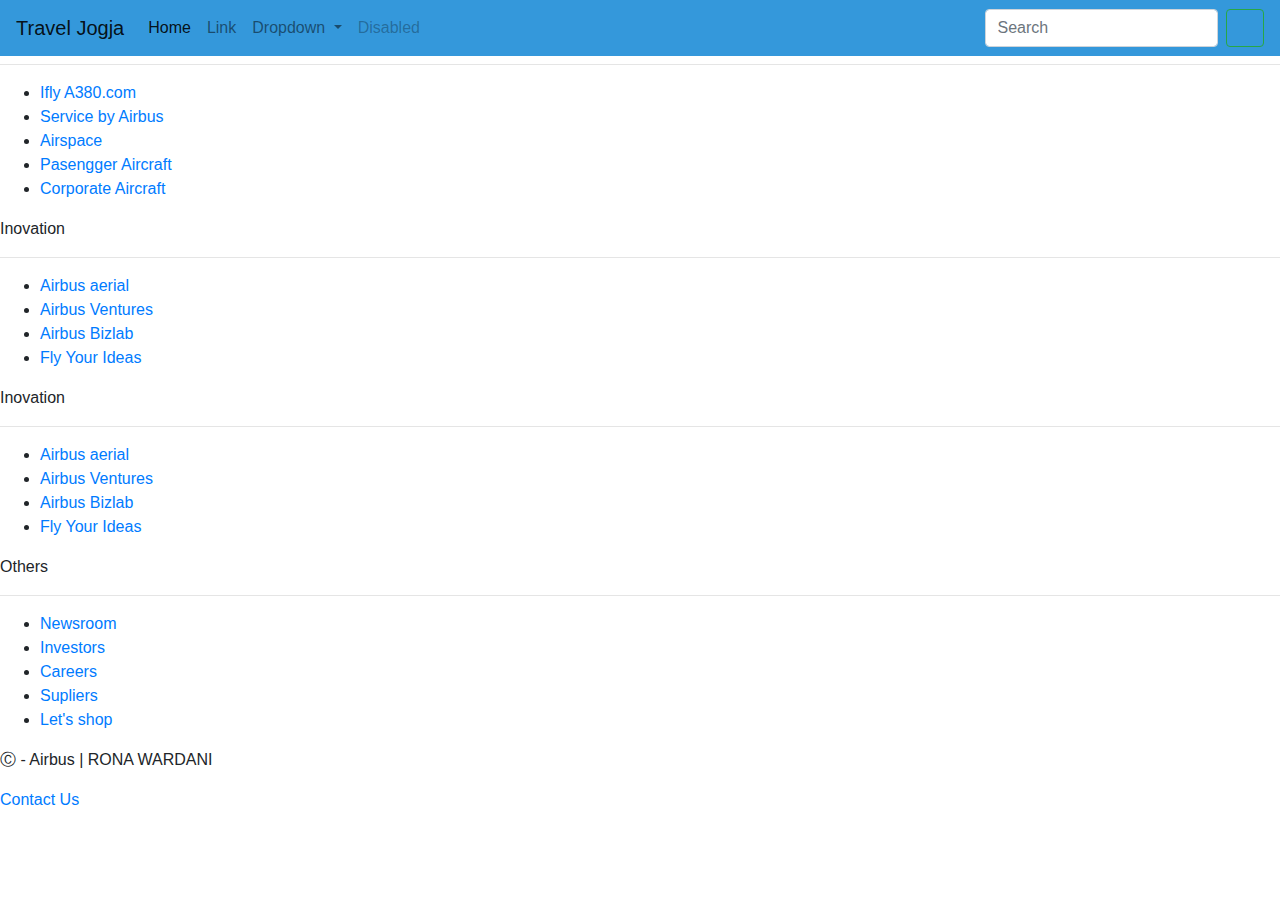
==== index.html @ ee7e0ff0 "Update index.html" ====
<!doctype html>
<html lang="en">
  <head>
    <!-- Required meta tags -->
    <meta charset="utf-8">
    <meta name="viewport" content="width=device-width, initial-scale=1, shrink-to-fit=no">
    <!--js-->
    <script src="js/jquery-3.4.1.js" type="text/javascript"></script>
    <script src="js/popper.js" integrity="sha384-UO2eT0CpHqdSJQ6hJty5KVphtPhzWj9WO1clHTMGa3JDZwrnQq4sF86dIHNDz0W1" crossorigin="anonymous"></script>
    <script src="js/bootstrap.min.js" type="text/javascript"></script>
    <!-- Bootstrap CSS -->
    <link rel="stylesheet" href="./css/bootstrap.min.css">
    <link rel="stylesheet" href="fontawesome-free-5.9.0-web/css/all.css">
    <link rel="stylesheet" href="css/style.css">

    <title>KUY Travel</title>
  </head>
  <body>
      <!--Navbar-->
    <nav class="kepala navbar navbar-expand-lg navbar-light fixed-top">

            <a class="navbar-brand" href="#">Travel Jogja</a>
            <button class="navbar-toggler" type="button" data-toggle="collapse" data-target="#navbarSupportedContent" aria-controls="navbarSupportedContent" aria-expanded="false" aria-label="Toggle navigation">
              <span class="navbar-toggler-icon"></span>
            </button>
          
            <div class="collapse navbar-collapse" id="navbarSupportedContent">
              <ul class="navbar-nav mr-auto">
                <li class="nav-item active">
                  <a class="nav-link" href="#">Home <span class="sr-only">(current)</span></a>
                </li>
                <li class="nav-item">
                  <a class="nav-link" href="#">Link</a>
                </li>
                <li class="nav-item dropdown">
                  <a class="nav-link dropdown-toggle" href="#" id="navbarDropdown" role="button" data-toggle="dropdown" aria-haspopup="true" aria-expanded="false">
                    Dropdown
                  </a>
                  <div class="dropdown-menu" aria-labelledby="navbarDropdown">
                    <a class="dropdown-item" href="#">Action</a>
                    <a class="dropdown-item" href="#">Another action</a>
                    <div class="dropdown-divider"></div>
                    <a class="dropdown-item" href="#">Something else here</a>
                  </div>
                </li>
                <li class="nav-item">
                  <a class="nav-link disabled" href="#" tabindex="-1" aria-disabled="true">Disabled</a>
                </li>
              </ul>
              <form class="form-inline my-2 my-lg-0">
                <input class="form-control mr-sm-2" type="search" placeholder="Search" aria-label="Search">
                <button class="btn btn-outline-success my-2 my-sm-0" type="submit"><i class="fas fa-search"></i></button>
              </form>
            </div>
          </nav>

          <!--Slider-->

          <div class="bd-example">
                <div id="carouselExampleCaptions" class="carousel slide" data-ride="carousel">
                  <ol class="carousel-indicators">
                    <li data-target="#carouselExampleCaptions" data-slide-to="0" class="active"></li>
                    <li data-target="#carouselExampleCaptions" data-slide-to="1"></li>
                    <li data-target="#carouselExampleCaptions" data-slide-to="2"></li>
                  </ol>
                  <div class="carousel-inner">
                    <div class="carousel-item active">
                      <img src="image/walp.jpg" class="d-block w-100" alt="...">
                      <div class="carousel-caption d-none d-md-block">
                        <h5>First slide label</h5>
                        <p>Nulla vitae elit libero, a pharetra augue mollis interdum.</p>
                      </div>
                    </div>
                    <div class="carousel-item">
                      <img src="image/wapl2.jpg" class="d-block w-100" alt="...">
                      <div class="carousel-caption d-none d-md-block">
                        <h5>Second slide label</h5>
                        <p>Lorem ipsum dolor sit amet, consectetur adipiscing elit.</p>
                      </div>
                    </div>
                    <div class="carousel-item">
                      <img src="image/wapl2.jpg" class="d-block w-100" alt="...">
                      <div class="carousel-caption d-none d-md-block">
                        <h5>Third slide label</h5>
                        <p>Praesent commodo cursus magna, vel scelerisque nisl consectetur.</p>
                      </div>
                    </div>
                  </div>
                  <a class="carousel-control-prev" href="#carouselExampleCaptions" role="button" data-slide="prev">
                    <span class="carousel-control-prev-icon" aria-hidden="true"></span>
                    <span class="sr-only">Previous</span>
                  </a>
                  <a class="carousel-control-next" href="#carouselExampleCaptions" role="button" data-slide="next">
                    <span class="carousel-control-next-icon" aria-hidden="true"></span>
                    <span class="sr-only">Next</span>
                  </a>
                </div>
              </div>
              <!--footer-->
              <div class="menufooter">
                <div class="listfooter">
                  <div class="listfooter1">
                    <p>Commercial Aircraft</p>
                    <hr>
                    <div class="listservis">
                      <ul>
                        <li><a href="#">Ifly A380.com</a></li>
                        <li><a href="#">Service by Airbus</a></li>
                        <li><a href="#">Airspace</a></li>
                        <li><a href="#">Pasengger Aircraft</a></li>
                        <li><a href="#">Corporate Aircraft</a></li>
                      </ul>
                    </div>
                  </div>
                  <div class="listfooter1">
                      <p>Inovation</p>
                      <hr>
                      <div class="listservis">
                        <ul>
                          <li><a href="#">Airbus aerial</a></li>
                          <li><a href="#">Airbus Ventures</a></li>
                          <li><a href="#">Airbus Bizlab</a></li>
                          <li><a href="#">Fly Your Ideas</a></li>
                        </ul>
                      </div>
                        </div>
                        <div class="listfooter1">
                      <p>Inovation</p>
                      <hr>
                      <div class="listservis">
                        <ul>
                          <li><a href="#">Airbus aerial</a></li>
                          <li><a href="#">Airbus Ventures</a></li>
                          <li><a href="#">Airbus Bizlab</a></li>
                          <li><a href="#">Fly Your Ideas</a></li>
                        </ul>
                      </div>
                  </div>
                  <div class="listfooter1">
                      <p>Others</p>
                      <hr>
                      <div class="listservis">
                        <ul>
                          <li><a href="#">Newsroom</a></li>
                          <li><a href="#">Investors</a></li>
                          <li><a href="#">Careers</a></li>
                          <li><a href="#">Supliers</a></li>
                          <li><a href="#">Let's shop</a></li>
                        </ul>
                      </div>
                  </div>
                  
                </div>
              <div class="footer">
                <div class="copy">
                  <div class="cr">
                    <p>Ⓒ - Airbus | RONA WARDANI</p>
                  </div>
                  <div class="cr">
                    <a href="#"><p>Contact Us</p></a>
                  </div>
            
                  
                </div>
                </div>
          </div>  
  </body>
</html>
---- css/style.css ----
/*Navbar*/

.kepala{
  background-color: #3498db;
}




/* Footer */
@import url('https://maxcdn.bootstrapcdn.com/font-awesome/4.7.0/css/font-awesome.min.css');
section {
    padding: 20px 0;
}

section .section-title {
    text-align: center;
    color: #3498db;
    margin-bottom: 10px;
    text-transform: uppercase;

}
#footer {
    background: #3498db!important;
    background-color: rgba(0, 32, 91, 0.8);
}
#footer h5{
	padding-left: 10px;
    border-left: 3px solid #eeeeee;
    padding-bottom: 6px;
    margin-bottom: 20px;
    color:#ffffff;
}
#footer a {
    color: #ffffff;
    text-decoration: none !important;
    background-color: transparent;
    -webkit-text-decoration-skip: objects;
}
#footer ul.social li{
	padding: 3px 0;
}
#footer ul.social li a i {
    margin-right: 5px;
	font-size:25px;
	-webkit-transition: .5s all ease;
	-moz-transition: .5s all ease;
	transition: .5s all ease;
}
#footer ul.social li:hover a i {
	font-size:30px;
	margin-top:-10px;
}
#footer ul.social li a,
#footer ul.quick-links li a{
	color:#ffffff;
}
#footer ul.social li a:hover{
	color:#eeeeee;
}
#footer ul.quick-links li{
	padding: 3px 0;
	-webkit-transition: .5s all ease;
	-moz-transition: .5s all ease;
	transition: .5s all ease;
}
#footer ul.quick-links li:hover{
	padding: 3px 0;
	margin-left:5px;
	font-weight:700;
}
#footer ul.quick-links li a i{
	margin-right: 5px;
}
#footer ul.quick-links li:hover a i {
    font-weight: 700;
}

@media (max-width:767px){
	#footer h5 {
    padding-left: 0;
    border-left: transparent;
    padding-bottom: 0px;
    margin-bottom: 10px;
}
}

/*destinasi*/


/*Related post at: https://superdevresources.com/zoom-effect-image-css/ */

@media (max-width: 767px){
    .home h2 {
        font-size: 20px;
    }
}

.home h2{
    font-size: 30px;
    color: #009ada;
    line-height: normal;
    text-align: center;
    margin-top: 10px;
    margin-bottom: 0;
    font-family: inherit;
}

.home div{
    width: 100px;
    height: 3px;
    background-color: #0098d8;
    margin: auto;
    margin-bottom: 5px;
    margin-top: 10px;
}
.container-fluid{
    padding: 10px 100px 5px 100px;
}

.destinasi {
    padding: 5px;
}

.produk1 img
{
  width: 100%;
  height: auto;
}

.row.text-center{
    margin: 0 auto;
    padding-top: 10px;
}

/*zoom efect*/

.produk1 {
    width: 100%;
    margin: 0 auto;
  }
  
  .zoom-effect {
    position: relative;
    width: 100%;
    height: 360px;
    margin: 0 auto;
    overflow: hidden;
  }
  
  .kotak {
    position: absolute;
    top: 0;
    left: 0;
  }
  
  .kotak img {
    -webkit-transition: 0.4s ease;
    transition: 0.4s ease;
    width: 700px;
  }
  
  .zoom-effect:hover .kotak img {
    -webkit-transform: scale(1.08);
    transform: scale(1.08);
  }


  /*listdestinasi*/

  .listdestinasi ul li
  {
      list-style: none;
  }

  .listdestinasi ul a{
      text-decoration: none;
      border-bottom: 0;
      color: #000000;
  }
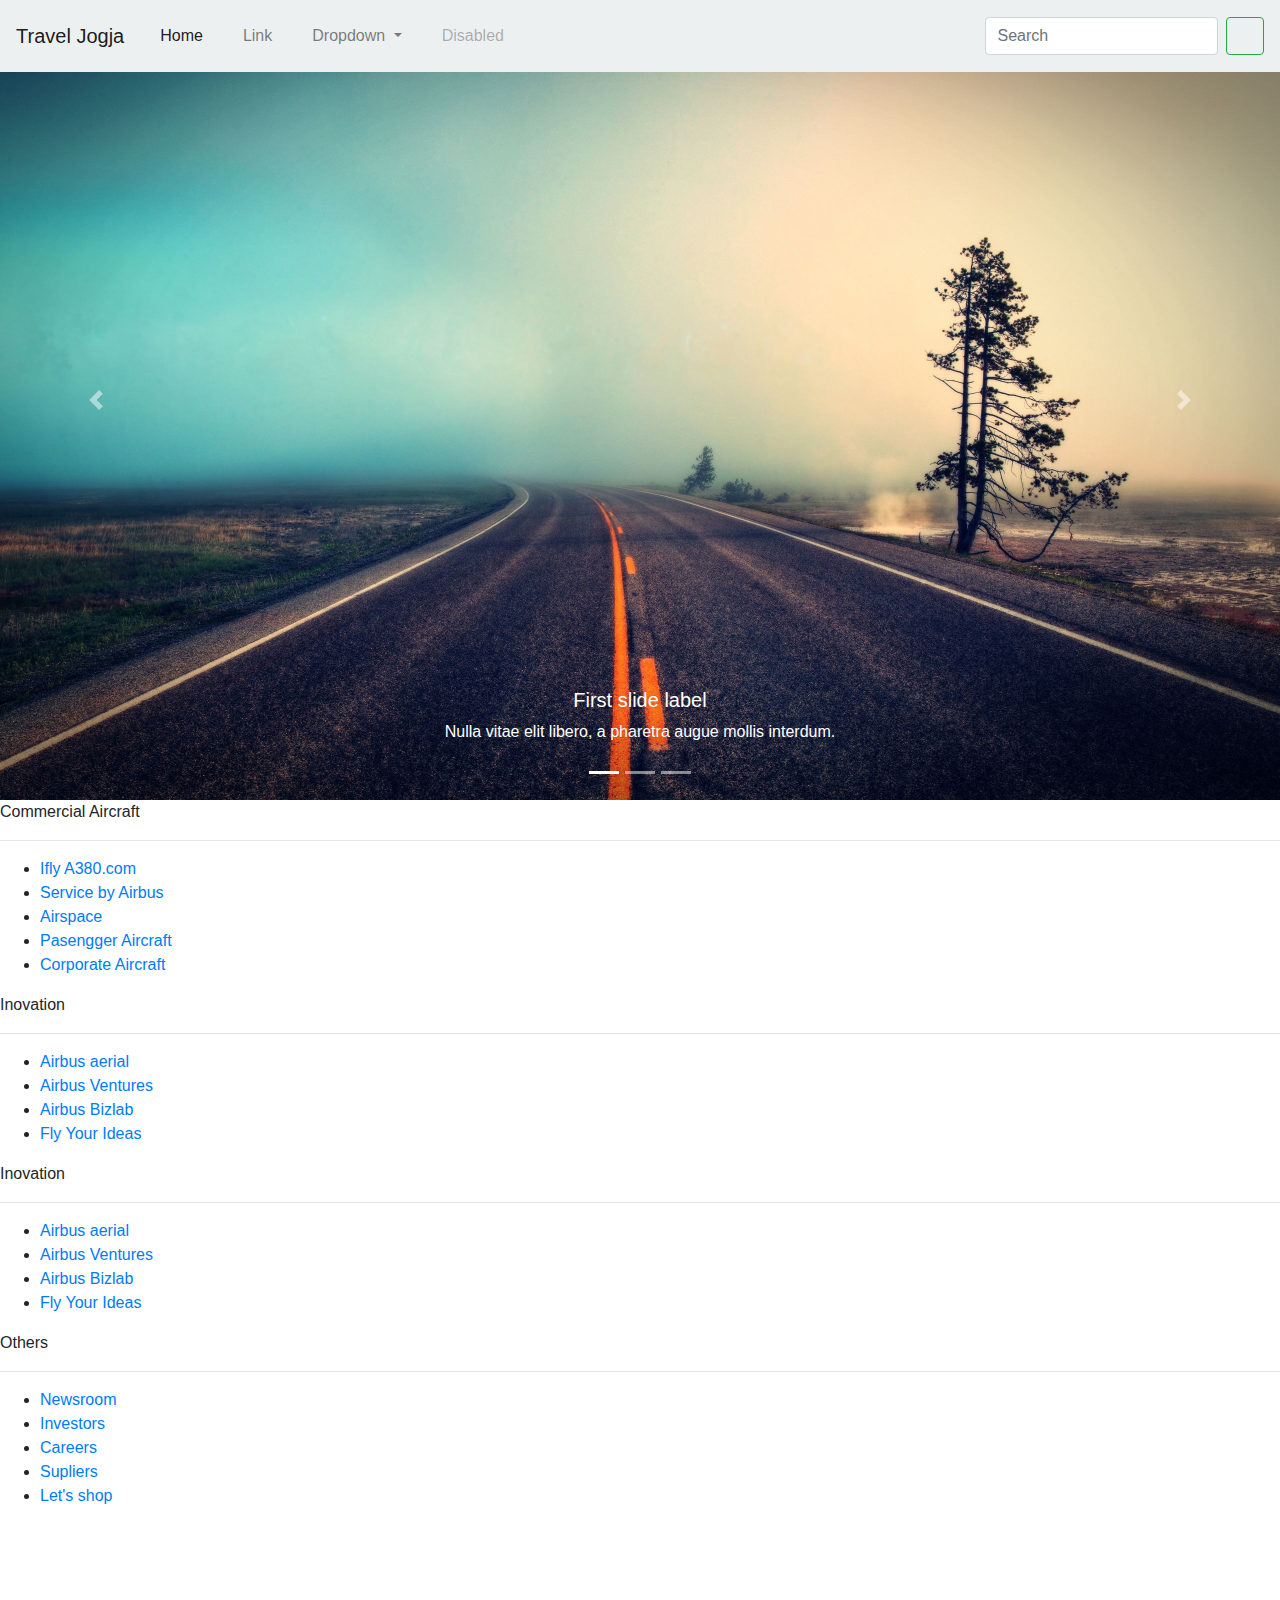
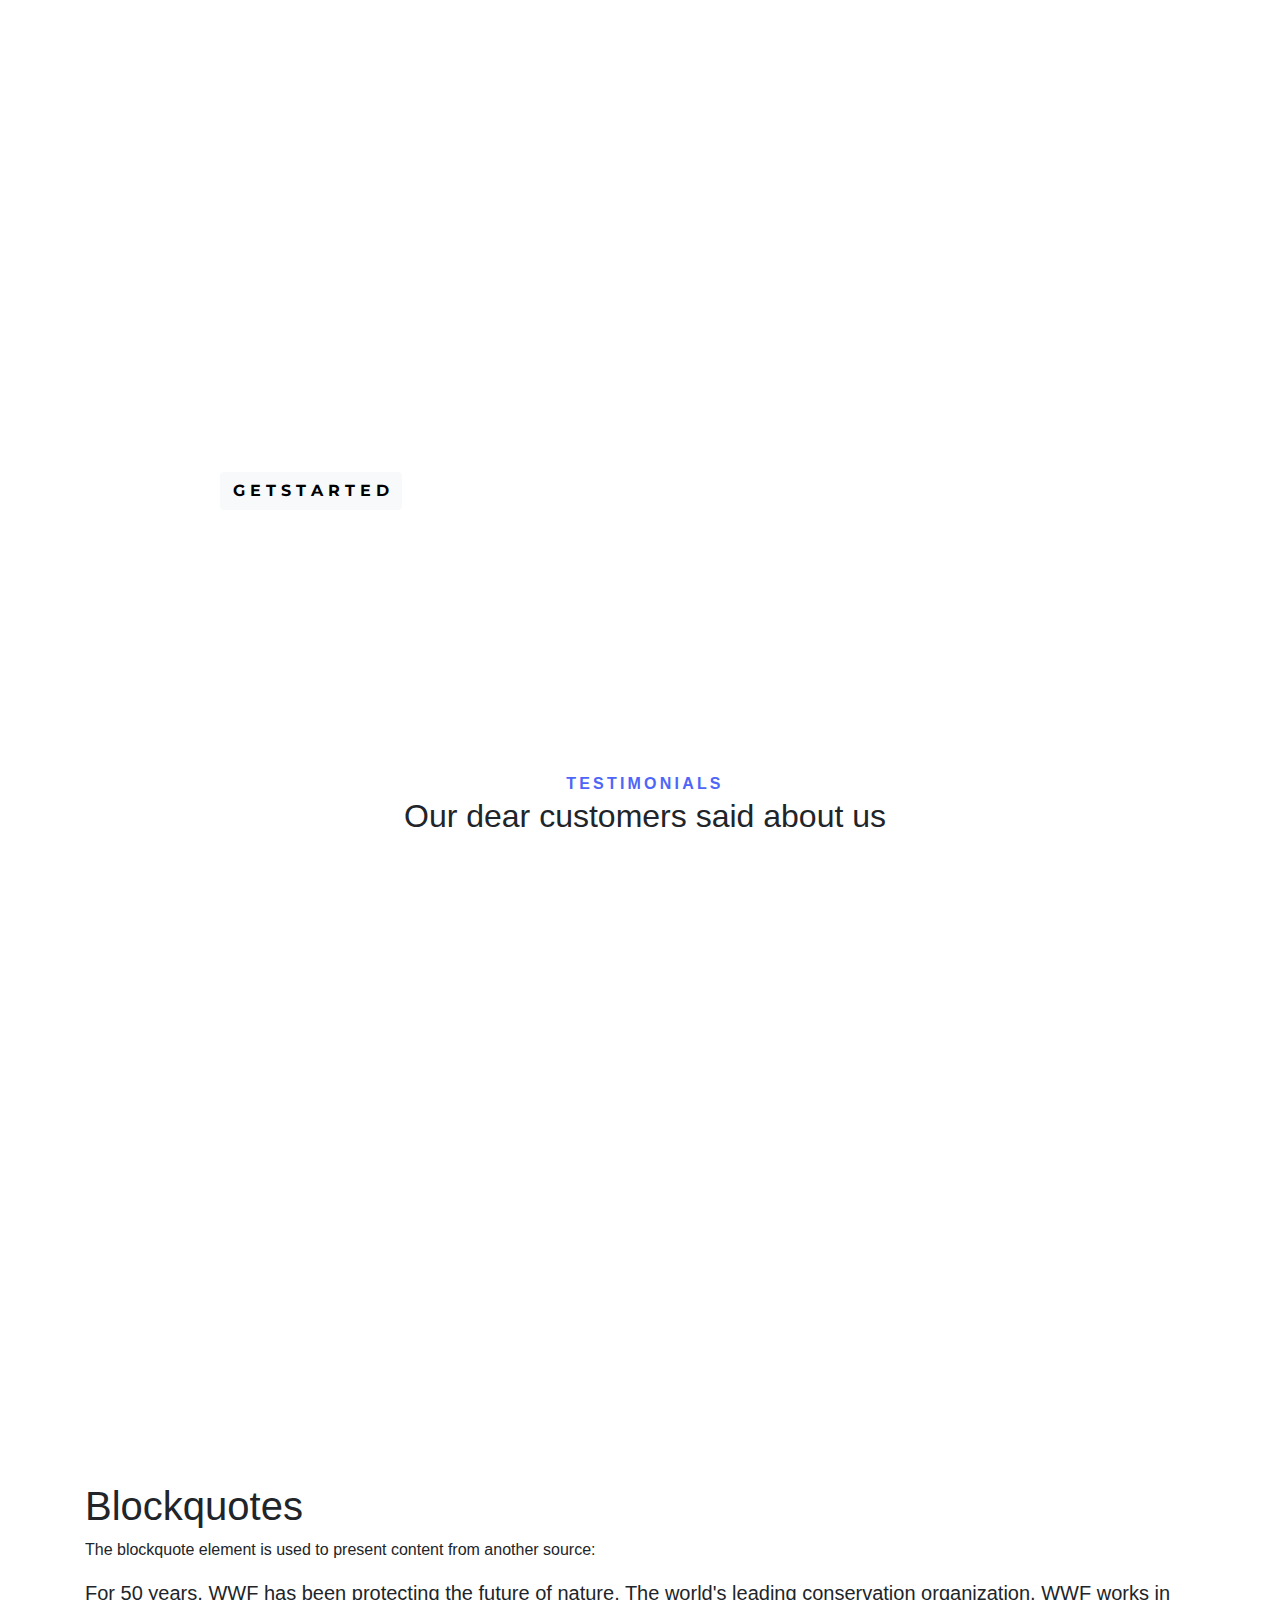
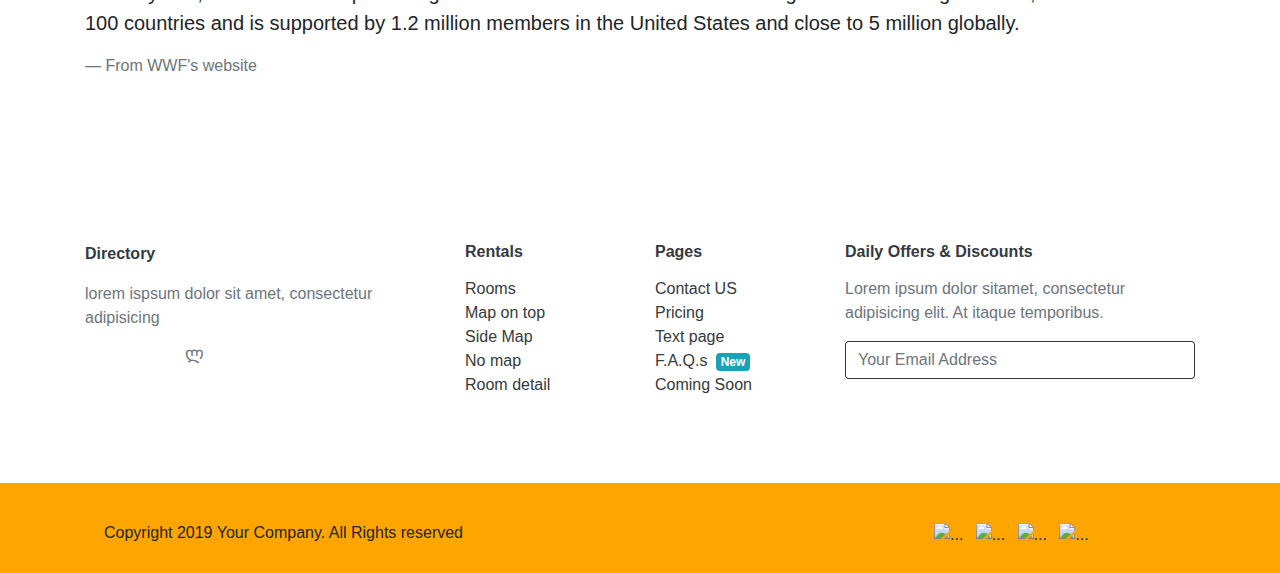
==== commit 587502d6: "Update index.html" ====
--- a/index.html
+++ b/index.html
@@ -1,4 +1,4 @@
-<!doctype html>
+<!DOCTYPE html>
 <html lang="en">
   <head>
     <!-- Required meta tags -->
@@ -12,6 +12,16 @@
     <link rel="stylesheet" href="./css/bootstrap.min.css">
     <link rel="stylesheet" href="fontawesome-free-5.9.0-web/css/all.css">
     <link rel="stylesheet" href="css/style.css">
+
+    <link rel="stylesheet" href="https://stackpath.bootstrapcdn.com/bootstrap/4.3.1/css/bootstrap.min.css" integrity="sha384-ggOyR0iXCbMQv3Xipma34MD+dH/1fQ784/j6cY/iJTQUOhcWr7x9JvoRxT2MZw1T" crossorigin="anonymous">
+    <link rel="stylesheet" href="fontawesome/css/all.css">
+    <link href="https://fonts.googleapis.com/css?family=Montserrat:400,400i,500,600,600i,700,800,900|Poiret+One&display=swap" rel="stylesheet">
+    <script src="https://stackpath.bootstrapcdn.com/bootstrap/4.3.1/js/bootstrap.min.js" integrity="sha384-JjSmVgyd0p3pXB1rRibZUAYoIIy6OrQ6VrjIEaFf/nJGzIxFDsf4x0xIM+B07jRM" crossorigin="anonymous"></script>
+    <script src="https://code.jquery.com/jquery-3.3.1.slim.min.js" integrity="sha384-q8i/X+965DzO0rT7abK41JStQIAqVgRVzpbzo5smXKp4YfRvH+8abtTE1Pi6jizo" crossorigin="anonymous"></script>
+    <script src="https://cdnjs.cloudflare.com/ajax/libs/popper.js/1.14.7/umd/popper.min.js" integrity="sha384-UO2eT0CpHqdSJQ6hJty5KVphtPhzWj9WO1clHTMGa3JDZwrnQq4sF86dIHNDz0W1" crossorigin="anonymous"></script>
+    <script src="https://ajax.googleapis.com/ajax/libs/jquery/3.4.0/jquery.min.js"></script>
+    <script src="https://cdnjs.cloudflare.com/ajax/libs/popper.js/1.14.7/umd/popper.min.js"></script>
+    <script src="https://maxcdn.bootstrapcdn.com/bootstrap/4.3.1/js/bootstrap.min.js"></script>
 
     <title>KUY Travel</title>
   </head>
@@ -151,18 +161,219 @@
                   </div>
                   
                 </div>
-              <div class="footer">
-                <div class="copy">
-                  <div class="cr">
-                    <p>Ⓒ - Airbus | RONA WARDANI</p>
-                  </div>
-                  <div class="cr">
-                    <a href="#"><p>Contact Us</p></a>
-                  </div>
-            
-                  
-                </div>
-                </div>
+              <div class="container-fluid" style="width: 1320px;
+  background-image: url(https://d19m59y37dris4.cloudfront.net/directory/1-2/img/photo/photo-1497436072909-60f360e1d4b1.jpg);
+  height: 700px;
+  margin-left: 5px;">
+  <h1 style="color: white;
+  margin-left: 140px;
+  padding-top: 250px;
+  font-size: 75px;">
+    <b>Lorem ipsum dolor sit amet, consectetur adipisicing
+  </b>
+  </h1>
+  <button class="btn btn-light" style="
+  margin-left:200px;
+  margin-top:100px;
+  text-transform: uppercase;
+  font-family: 'Montserrat',sans-serif;
+  color: black;">
+    <b class="HI">G e t  S t a r t e d</b>
+    <style>
+      .HI {
+        color: black;
+      }
+    </style>
+  </button>
+  </div>
+  <section class="container-fluid"
+  style="padding-top: 8rem !important;
+  background: white;
+  margin-left: 5px;
+  margin-top: 10px;
+  height: 800px;">
+    <div class="container-fluid" style="max-width: 960px">
+      <div class="text-center" style="text-align: center !important;">
+        <p class="subtitle text-primary" style="margin-bottom: 0;
+        letter-spacing: 0.2em;
+        text-transform: uppercase;
+        font-weight: bold;
+        color: #4E66F8 !important;">
+          Testimonials
+        </p>
+        <h2 class="mb-5" style="font-family: 'Montserrat', sans-serif
+        font-weight:700;
+        line-height: 1.3;">Our dear customers said about us</h2>
+      </div>
+    </div>
+    </section>
+  <br>
+  <br>
+  <div class="container">
+  <h1>Blockquotes</h1>
+  <p>The blockquote element is used to present content from another source:</p>
+  <blockquote class="blockquote">
+    <p>For 50 years, WWF has been protecting the future of nature. The world's leading conservation organization, WWF works in 100 countries and is supported by 1.2 million members in the United States and close to 5 million globally.</p>
+    <footer class="blockquote-footer">From WWF's website</footer>
+  </blockquote>
+</div>
+<br>
+<br>
+<footer class="position-relative z-index-10 d-print-none" style="padding-top: 80px; padding-bottom: 50px;">
+  <div class="py-6 bg-gray-200 text-muted">
+    <div class="container" style="padding-top: 20px;">
+      <div class="row">
+        <div class="col-lg-4 mb-5 mb-lg-0">
+          <div class="font-weight-bold textt-uppercase text-dark mb-3">
+            Directory
+          </div>
+          <p>lorem ispsum dolor sit amet, consectetur adipisicing</p>
+          <ul class="list-inline">
+            <li class="list-inline-item">
+              <a href="#" target="_blank" title="twitter"
+              class="text-muted text-hover-primary">
+                <i class="fab fa-twitter">
+                </i>
+              </a>
+            </li>
+            <li class="list-inline-item">
+              <a href="#" target="_blank" title="facebook"
+              class="text-muted text-hover-primary">
+                <i class="fab fa-facebook-f">
+                </i>
+              </a>
+            </li>
+            <li class="list-inline-item">
+              <a href="#" target="_blank" title="instagram"
+              class="text-muted text-hover-primary">
+                <i class="fab fa-instagram">
+                </i>
+              </a>
+            </li>
+            <li class="list-inline-item">
+              <a href="#" target="_blank" title="pinterest"
+              class="text-muted text-hover-primary">
+                <i class="fab fa-pinterest">
+                </i>
+              </a>
+            </li>
+            <li class="list-inline-item">
+              <a href="#" target="_blank" title="vimeo"
+              class="text-muted text-hover-primary">
+                <i class="fab fa-vimeo">
+                </i>
+              </a>
+            </li>
+          </ul>
+        </div>
+        <div class="col-lg-2 col-md-6 mb-5 mb-lg-0">
+          <h6 class="font-weight-bold textt-uppercase text-dark mb-3">
+            Rentals
+          </h6>
+          <ul class="list-unstyled">
+            <li>
+              <a href="#" class="text-dark">
+                Rooms
+              </a>
+            </li>
+            <li>
+              <a href="#" class="text-dark">Map on top</a>
+            </li>
+            <li>
+              <a href="#" class="text-dark">Side Map</a>
+            </li>
+            <li>
+              <a href="#" class="text-dark">No map</a>
+            </li>
+              <li>
+              <a href="#" class="text-dark">Room detail</a>
+            </li>
+          </ul>
+        </div>
+        <div class="col-lg-2 col-md-6 mb-5 mb-lg-0">
+          <h6 class="font-weight-bold textt-uppercase text-dark mb-3">Pages</h6>
+          <ul class="list-unstyled">
+            <li>
+              <a href="Three.html" class="text-dark"
+              data-toggle="tooltip" title="Any Problem?">Contact US</a>
+            </li>
+            <li>
+              <a href="#" class="text-dark">Pricing</a>
+            </li>
+            <li>
+              <a href="#" class="text-dark">Text page</a>
+            </li>
+            <li>
+              <a href="#" class="text-dark">F.A.Q.s
+                <span class="badge badge-info ml-1">New</span></a>
+            </li>
+            <li>
+              <a href="#" class="text-dark">Coming Soon</a>
+            </li>
+          </ul>
+        </div>
+        <script>
+          $(document).ready(function(){
+            $('[data-toggle="tooltip"]').tooltip();
+          });
+        </script>
+        <div class="col-lg-4">
+          <h6 class="font-weight-bold textt-uppercase text-dark mb-3">
+            Daily Offers & Discounts
+          </h6>
+          <p class="mb-3">
+            Lorem ipsum dolor sitamet, consectetur adipisicing elit. At itaque temporibus.
+          </p>
+          <form action="#" id="newsletter-form">
+            <div class="input-group mb-3">
+              <input type="email" placeholder="Your Email Address" 
+              aria-label="Your Email Address" class="form-control 
+              bg-transparent border-dark border-right-0">
+              <div class="input-group-append">
+                <button type="submit" class="btn btn-outline-dark
+                border-left-0">
+                <i class="fas fa-paper-plane text-lg"></i>
+                
+                </button>
+              </div>
+            </div>
+          </form>
+        </div>
+      </div>
+    </div>
+  </div>
+</footer>
+
+<div style="width: 1318px; height: 90px; background: orange;
+margin-top: 20px; padding-top: 20px;">
+    <div class="container" >
+      <div class="row align-items-center">
+        <div class="col-md-6 text-center text-md-left">
+          <p class="text-sm mb-md-0">Copyright 2019 Your Company. All Rights reserved</p>
+        </div>
+        <div class="col-md-6">
+          <ul class="list-inline-item">
+            <li class="list-inline-item">
+              <img src="https://d19m59y37dris4.cloudfront.net/directory/1-2/img/visa.svg" alt="..."
+              class="w-2rem" style="margin-top:20px; margin-left: 220px; width: 30px; height: 30px;">
+            </li>
+            <li class="list-inline-item">
+              <img src="https://d19m59y37dris4.cloudfront.net/directory/1-2/img/paypal.svg" alt="..."
+              class="w-2rem" style="margin-top: 20px; width: 30px; height: 30px;">
+            </li>
+            <li class="list-inline-item">
+              <img src="https://d19m59y37dris4.cloudfront.net/directory/1-2/img/western-union.svg" alt="..."
+              class="w-2rem" style="width: 30px; height: 30px; margin-top: 20px;">
+            </li>
+            <li class="list-inline-item">
+              <img src="https://d19m59y37dris4.cloudfront.net/directory/1-2/img/mastercard.svg" alt="..."
+              class="w-2rem" style="margin-top:20px; width: 30px; height: 30px;">
+            </li>
+          </ul>
+        </div>
+      </div>
+    </div>
+  </div>
           </div>  
   </body>
 </html>--- a/css/style.css
+++ b/css/style.css
@@ -1,11 +1,56 @@
 /*Navbar*/
 
 .kepala{
-  background-color: #3498db;
-}
-
-
-
+    background-color: #ecf0f1;
+  }
+
+  /* adds some margin below the link sets  */
+.navbar .dropdown-menu div[class*="col"] {
+    margin-bottom:1rem;
+ }
+ 
+ .navbar .dropdown-menu {
+   border:none;
+   background-color:#f5f6fa!important;
+ }
+ 
+ /* breakpoint and up - mega dropdown styles */
+ @media screen and (min-width: 992px) {
+   
+   /* remove the padding from the navbar so the dropdown hover state is not broken */
+ .navbar {
+   padding-top:0px;
+   padding-bottom:0px;
+ }
+ 
+ /* remove the padding from the nav-item and add some margin to give some breathing room on hovers */
+ .navbar .nav-item {
+   padding:.5rem .5rem;
+   margin:0 .25rem;
+ }
+ 
+ /* makes the dropdown full width  */
+ .navbar .dropdown {position:static;}
+ 
+ .navbar .dropdown-menu {
+   width:100%;
+   left:0;
+   right:0;
+ /*  height of nav-item  */
+   top:45px;
+ }
+   
+   /* shows the dropdown menu on hover */
+ .navbar .dropdown:hover .dropdown-menu, .navbar .dropdown .dropdown-menu:hover {
+   display:block!important;
+ }
+   
+   .navbar .dropdown-menu {
+     border: 1px solid rgba(0,0,0,.15);
+     background-color: #fff;
+   }
+ 
+ }
 
 /* Footer */
 @import url('https://maxcdn.bootstrapcdn.com/font-awesome/4.7.0/css/font-awesome.min.css');
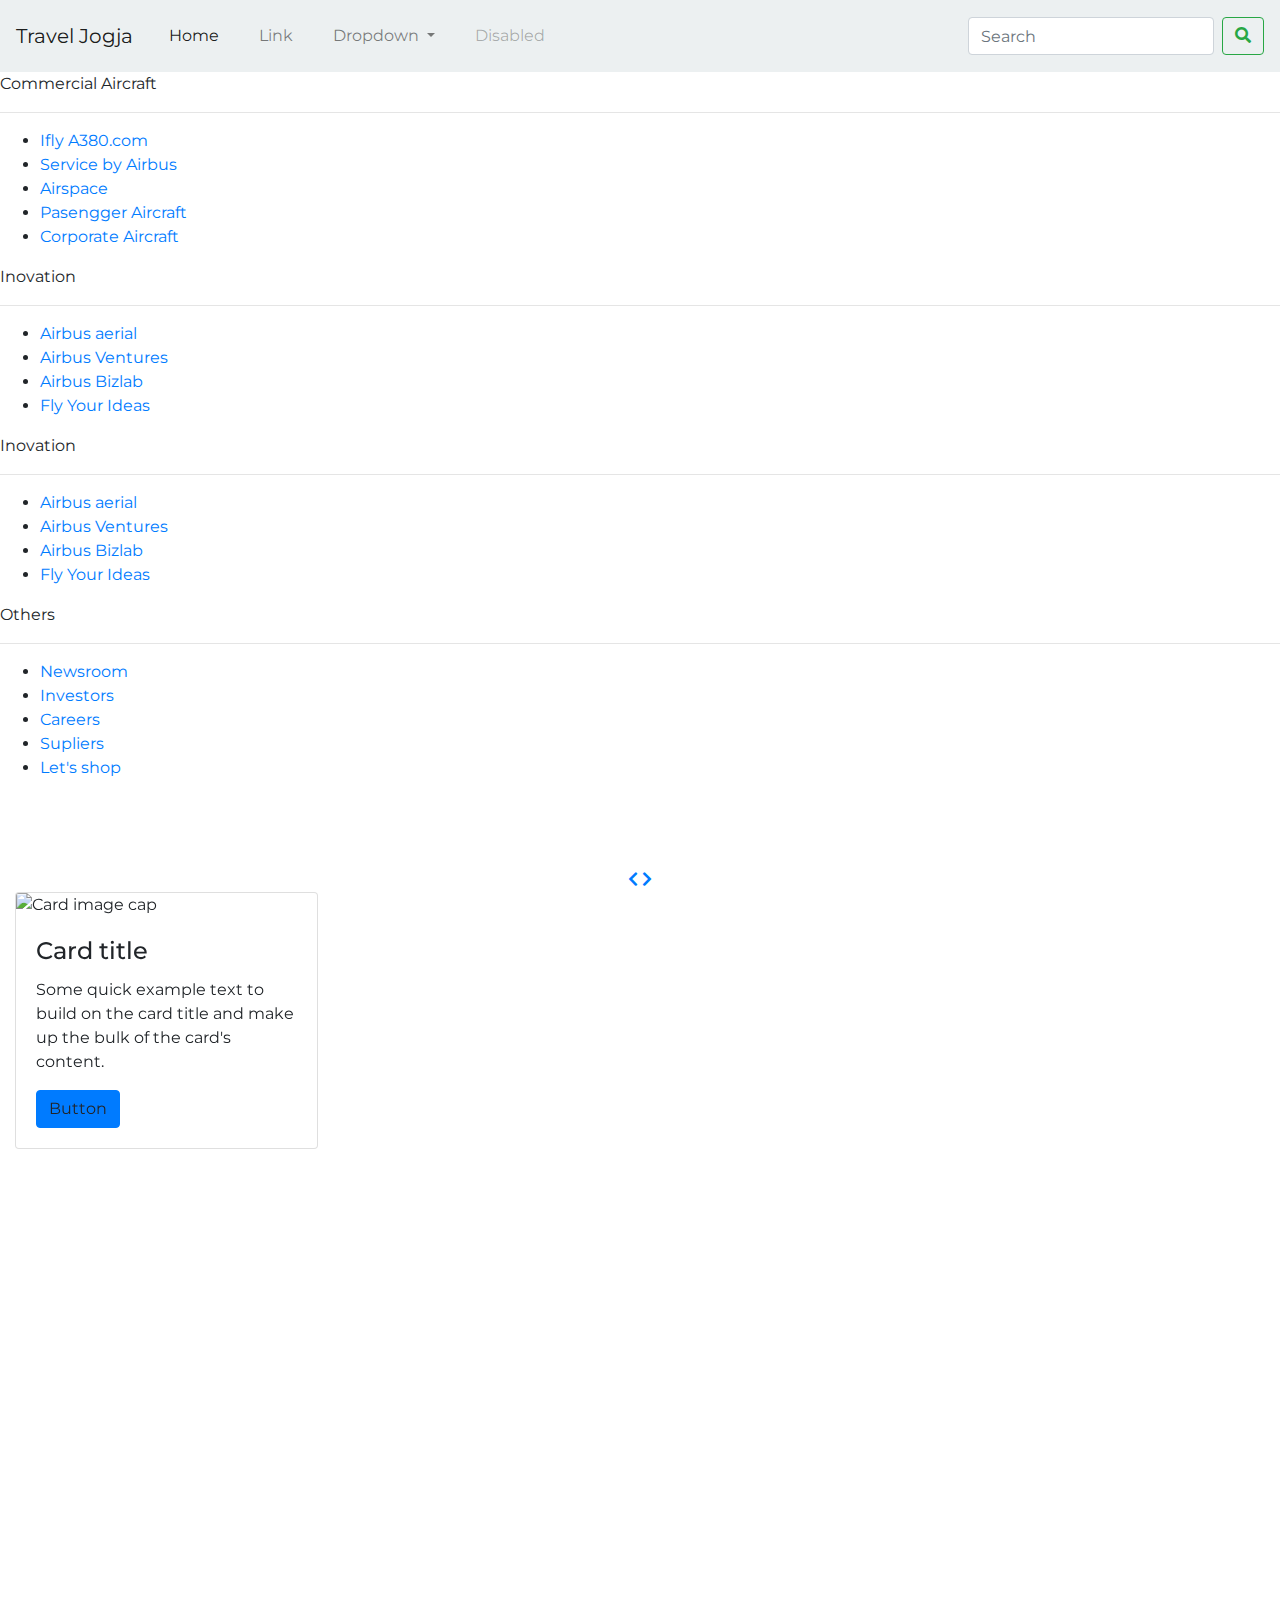
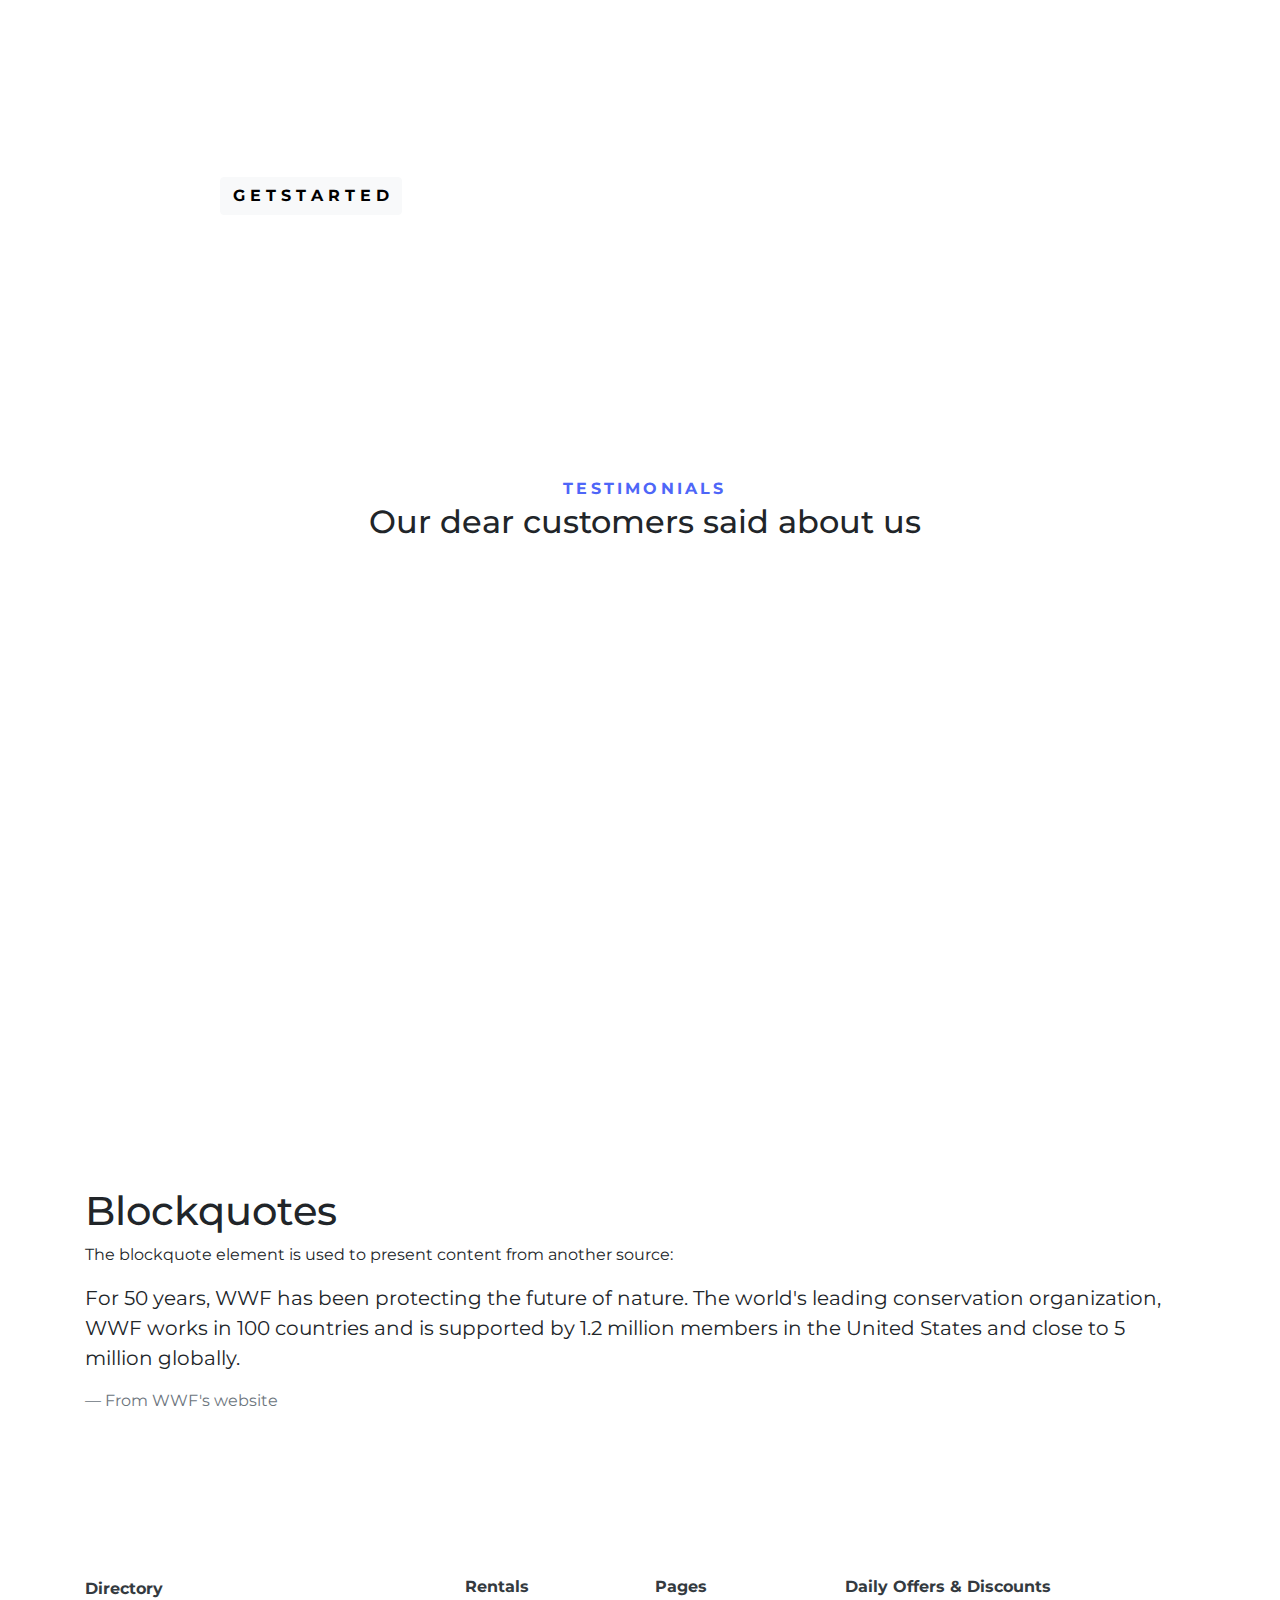
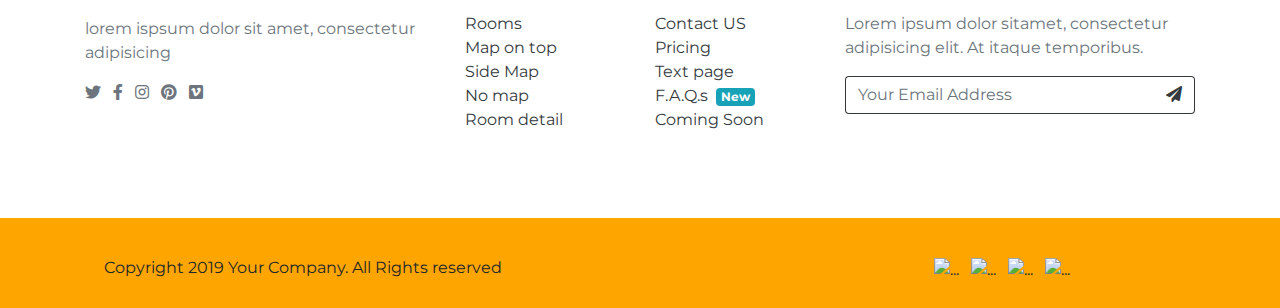
==== commit 52c40393: "=_=" ====
--- a/index.html
+++ b/index.html
@@ -26,6 +26,11 @@
     <title>KUY Travel</title>
   </head>
   <body>
+    <style>
+      body {
+        font-family: 'Montserrat', sans-serif;
+      }
+    </style>
       <!--Navbar-->
     <nav class="kepala navbar navbar-expand-lg navbar-light fixed-top">
 
@@ -66,46 +71,68 @@
 
           <!--Slider-->
 
-          <div class="bd-example">
-                <div id="carouselExampleCaptions" class="carousel slide" data-ride="carousel">
-                  <ol class="carousel-indicators">
-                    <li data-target="#carouselExampleCaptions" data-slide-to="0" class="active"></li>
-                    <li data-target="#carouselExampleCaptions" data-slide-to="1"></li>
-                    <li data-target="#carouselExampleCaptions" data-slide-to="2"></li>
-                  </ol>
-                  <div class="carousel-inner">
-                    <div class="carousel-item active">
-                      <img src="image/walp.jpg" class="d-block w-100" alt="...">
-                      <div class="carousel-caption d-none d-md-block">
-                        <h5>First slide label</h5>
-                        <p>Nulla vitae elit libero, a pharetra augue mollis interdum.</p>
-                      </div>
-                    </div>
-                    <div class="carousel-item">
-                      <img src="image/wapl2.jpg" class="d-block w-100" alt="...">
-                      <div class="carousel-caption d-none d-md-block">
-                        <h5>Second slide label</h5>
-                        <p>Lorem ipsum dolor sit amet, consectetur adipiscing elit.</p>
-                      </div>
-                    </div>
-                    <div class="carousel-item">
-                      <img src="image/wapl2.jpg" class="d-block w-100" alt="...">
-                      <div class="carousel-caption d-none d-md-block">
-                        <h5>Third slide label</h5>
-                        <p>Praesent commodo cursus magna, vel scelerisque nisl consectetur.</p>
-                      </div>
-                    </div>
-                  </div>
-                  <a class="carousel-control-prev" href="#carouselExampleCaptions" role="button" data-slide="prev">
-                    <span class="carousel-control-prev-icon" aria-hidden="true"></span>
-                    <span class="sr-only">Previous</span>
-                  </a>
-                  <a class="carousel-control-next" href="#carouselExampleCaptions" role="button" data-slide="next">
-                    <span class="carousel-control-next-icon" aria-hidden="true"></span>
-                    <span class="sr-only">Next</span>
-                  </a>
-                </div>
-              </div>
+          <!--Carousel Wrapper-->
+<div id="carousel-example-2" class="carousel slide carousel-fade" data-ride="carousel">
+  <!--Indicators-->
+  <ol class="carousel-indicators">
+    <li data-target="#carousel-example-2" data-slide-to="0" class="active"></li>
+    <li data-target="#carousel-example-2" data-slide-to="1"></li>
+    <li data-target="#carousel-example-2" data-slide-to="2"></li>
+  </ol>
+  <!--/.Indicators-->
+  <!--Slides-->
+  <div class="carousel-inner" role="listbox">
+    <div class="carousel-item active">
+      <div class="view">
+        <img class="d-block w-100" src="https://mdbootstrap.com/img/Photos/Slides/img%20(68).jpg"
+          alt="First slide">
+        <div class="mask rgba-black-light"></div>
+      </div>
+      <div class="carousel-caption">
+        <h3 class="h3-responsive">Light mask</h3>
+        <p>First text</p>
+      </div>
+    </div>
+    <div class="carousel-item">
+      <!--Mask color-->
+      <div class="view">
+        <img class="d-block w-100" src="https://mdbootstrap.com/img/Photos/Slides/img%20(6).jpg"
+          alt="Second slide">
+        <div class="mask rgba-black-strong"></div>
+      </div>
+      <div class="carousel-caption">
+        <h3 class="h3-responsive">Strong mask</h3>
+        <p>Secondary text</p>
+      </div>
+    </div>
+    <div class="carousel-item">
+      <!--Mask color-->
+      <div class="view">
+        <img class="d-block w-100" src="https://mdbootstrap.com/img/Photos/Slides/img%20(9).jpg"
+          alt="Third slide">
+        <div class="mask rgba-black-slight"></div>
+      </div>
+      <div class="carousel-caption">
+        <h3 class="h3-responsive">Slight mask</h3>
+        <p>Third text</p>
+      </div>
+    </div>
+  </div>
+  <!--/.Slides-->
+  <!--Controls-->
+  <a class="carousel-control-prev" href="#carousel-example-2" role="button" data-slide="prev">
+    <span class="carousel-control-prev-icon" aria-hidden="true"></span>
+    <span class="sr-only">Previous</span>
+  </a>
+  <a class="carousel-control-next" href="#carousel-example-2" role="button" data-slide="next">
+    <span class="carousel-control-next-icon" aria-hidden="true"></span>
+    <span class="sr-only">Next</span>
+  </a>
+  <!--/.Controls-->
+</div>
+<!--/.Carousel Wrapper-->
+<br>
+<br>
               <!--footer-->
               <div class="menufooter">
                 <div class="listfooter">
@@ -159,7 +186,58 @@
                         </ul>
                       </div>
                   </div>
-                  
+                  <br>
+                  <br>
+                  <br>
+                               <!--Carousel Wrapper-->
+<div id="multi-item-example" class="carousel slide carousel-multi-item" data-ride="carousel">
+
+  <!--Controls-->
+  <div class="controls-top" align="center">
+    <a class="btn-floating" href="#multi-item-example" data-slide="prev"><i class="fas fa-chevron-left"></i></a>
+    <a class="btn-floating" href="#multi-item-example" data-slide="next"><i
+        class="fas fa-chevron-right"></i></a>
+  </div>
+  <!--/.Controls-->
+
+  <!--Indicators-->
+  <ol class="carousel-indicators">
+    <li data-target="#multi-item-example" data-slide-to="0" class="active"></li>
+    <li data-target="#multi-item-example" data-slide-to="1"></li>
+    <li data-target="#multi-item-example" data-slide-to="2"></li>
+  </ol>
+  <!--/.Indicators-->
+
+  <!--Slides-->
+  <div class="carousel-inner" role="listbox">
+
+    <!--First slide-->
+    <div class="carousel-item active" style="width: 1000px;">
+
+      <div class="col-md-4">
+        <div class="card mb-2">
+          <img class="card-img-top"
+            src="https://mdbootstrap.com/img/Photos/Horizontal/Nature/4-col/img%20(34).jpg"
+            alt="Card image cap">
+          <div class="card-body">
+            <h4 class="card-title">Card title</h4>
+            <p class="card-text">Some quick example text to build on the card title and make up the bulk of the
+              card's content.</p>
+            <a class="btn btn-primary">Button</a>
+          </div>
+        </div>
+      </div>
+    </div>
+
+  </div>
+  <!--/.Slides-->
+
+</div>
+<!--/.Carousel Wrapper-->                       
+                <br>
+                <br>
+                <br>
+                <!-- footer nya jangan diubah lagi ntar aku yang atur-->                  
                 </div>
               <div class="container-fluid" style="width: 1320px;
   background-image: url(https://d19m59y37dris4.cloudfront.net/directory/1-2/img/photo/photo-1497436072909-60f360e1d4b1.jpg);
--- a/css/style.css
+++ b/css/style.css
@@ -3,6 +3,10 @@
 .kepala{
     background-color: #ecf0f1;
   }
+
+.kepala ul li .login{
+    list-style: none;
+}
 
   /* adds some margin below the link sets  */
 .navbar .dropdown-menu div[class*="col"] {
@@ -52,6 +56,34 @@
  
  }
 
+ /*slider*/
+/*content*/
+
+@media (max-width: 767px){
+    .home h2 {
+        font-size: 20px;
+    }
+}
+
+.home h2{
+    font-size: 30px;
+    color: #000000;
+    line-height: normal;
+    text-align: center;
+    margin-top: 10px;
+    margin-bottom: 0;
+    font-family: inherit;
+}
+
+.home div{
+    width: 100px;
+    height: 3px;
+    background-color: #0098d8;
+    margin: auto;
+    margin-bottom: 5px;
+    margin-top: 10px;
+}
+
 /* Footer */
 @import url('https://maxcdn.bootstrapcdn.com/font-awesome/4.7.0/css/font-awesome.min.css');
 section {
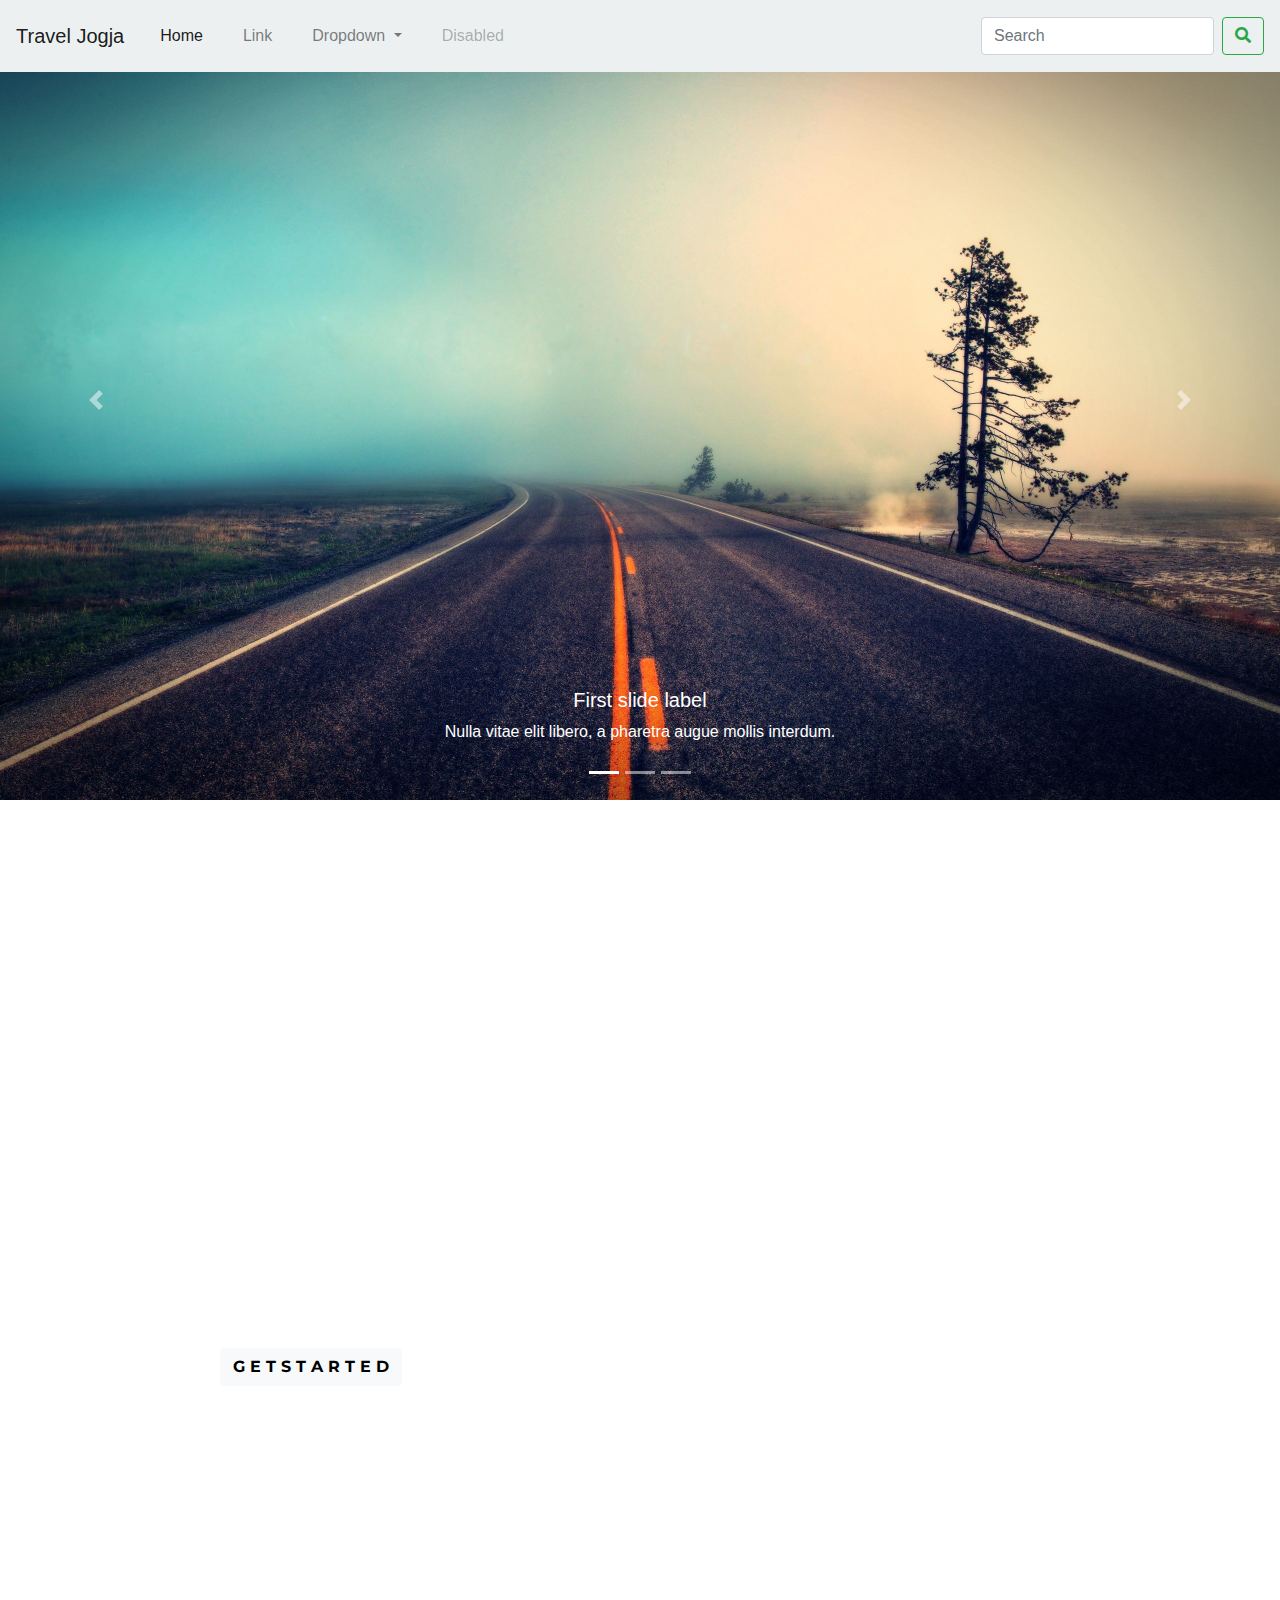
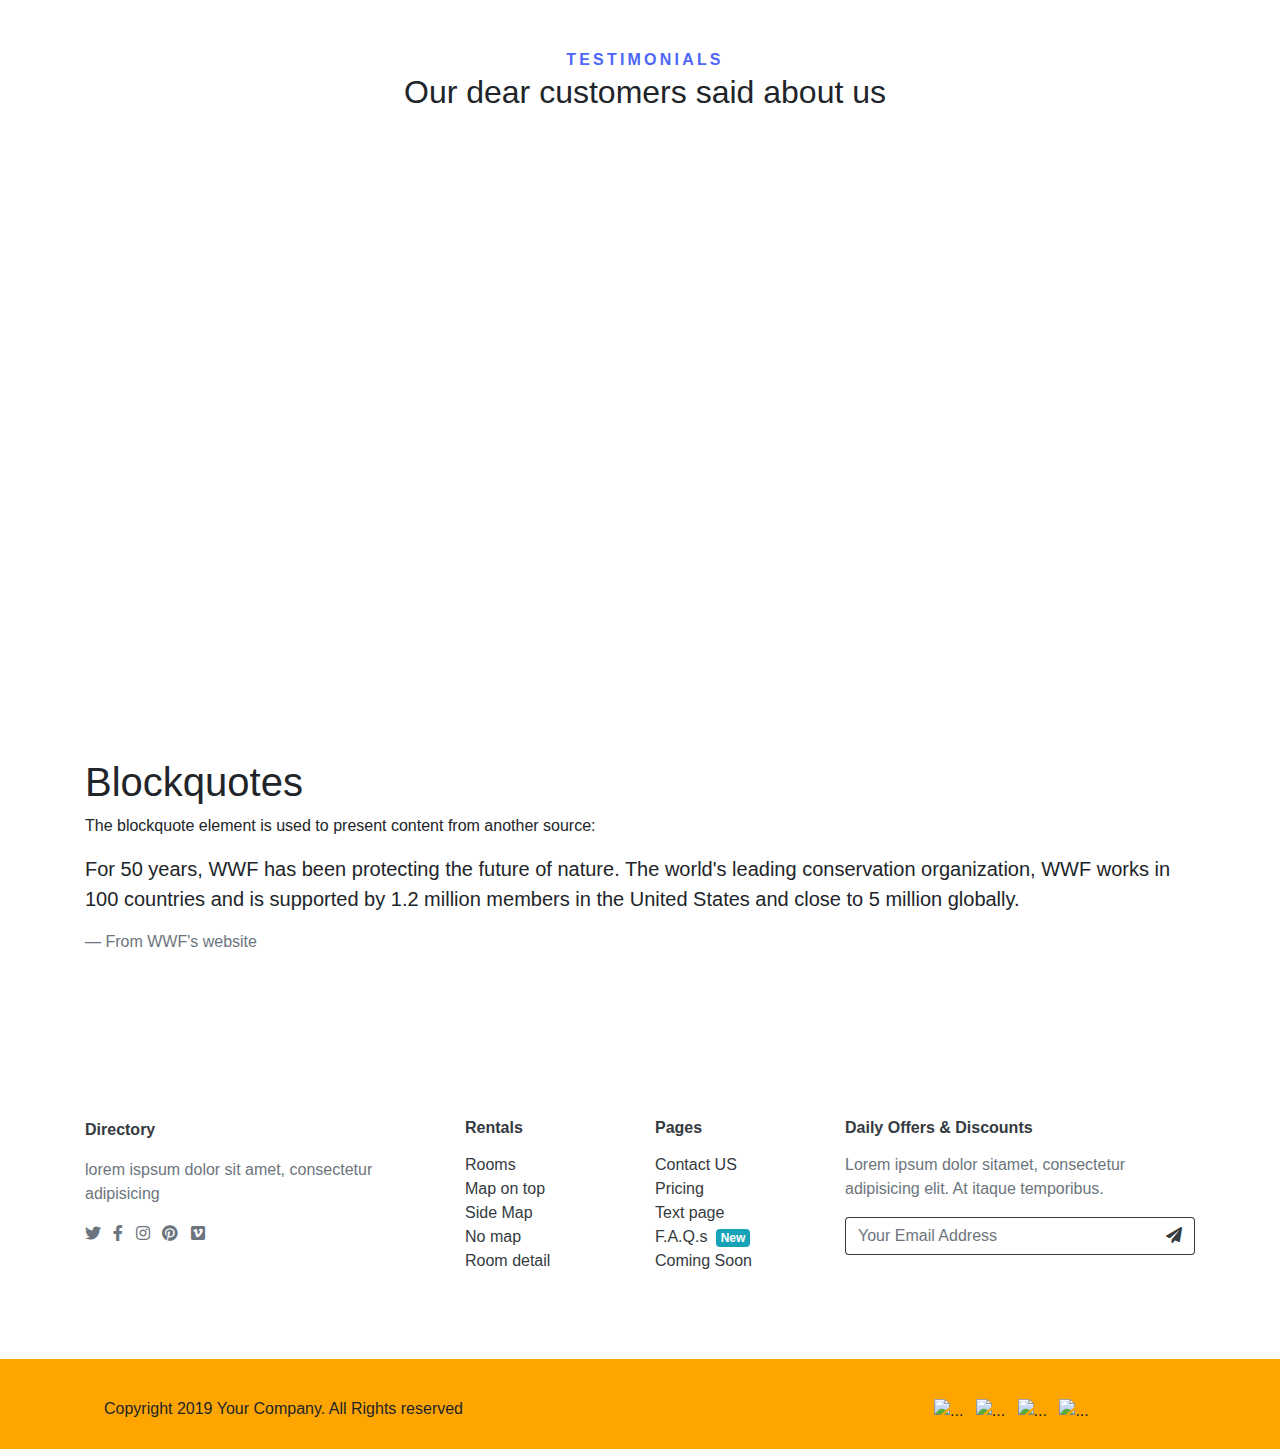
==== commit 1056e3bd: "Update index.html" ====
--- a/index.html
+++ b/index.html
@@ -26,11 +26,6 @@
     <title>KUY Travel</title>
   </head>
   <body>
-    <style>
-      body {
-        font-family: 'Montserrat', sans-serif;
-      }
-    </style>
       <!--Navbar-->
     <nav class="kepala navbar navbar-expand-lg navbar-light fixed-top">
 
@@ -71,172 +66,47 @@
 
           <!--Slider-->
 
-          <!--Carousel Wrapper-->
-<div id="carousel-example-2" class="carousel slide carousel-fade" data-ride="carousel">
-  <!--Indicators-->
-  <ol class="carousel-indicators">
-    <li data-target="#carousel-example-2" data-slide-to="0" class="active"></li>
-    <li data-target="#carousel-example-2" data-slide-to="1"></li>
-    <li data-target="#carousel-example-2" data-slide-to="2"></li>
-  </ol>
-  <!--/.Indicators-->
-  <!--Slides-->
-  <div class="carousel-inner" role="listbox">
-    <div class="carousel-item active">
-      <div class="view">
-        <img class="d-block w-100" src="https://mdbootstrap.com/img/Photos/Slides/img%20(68).jpg"
-          alt="First slide">
-        <div class="mask rgba-black-light"></div>
-      </div>
-      <div class="carousel-caption">
-        <h3 class="h3-responsive">Light mask</h3>
-        <p>First text</p>
-      </div>
-    </div>
-    <div class="carousel-item">
-      <!--Mask color-->
-      <div class="view">
-        <img class="d-block w-100" src="https://mdbootstrap.com/img/Photos/Slides/img%20(6).jpg"
-          alt="Second slide">
-        <div class="mask rgba-black-strong"></div>
-      </div>
-      <div class="carousel-caption">
-        <h3 class="h3-responsive">Strong mask</h3>
-        <p>Secondary text</p>
-      </div>
-    </div>
-    <div class="carousel-item">
-      <!--Mask color-->
-      <div class="view">
-        <img class="d-block w-100" src="https://mdbootstrap.com/img/Photos/Slides/img%20(9).jpg"
-          alt="Third slide">
-        <div class="mask rgba-black-slight"></div>
-      </div>
-      <div class="carousel-caption">
-        <h3 class="h3-responsive">Slight mask</h3>
-        <p>Third text</p>
-      </div>
-    </div>
-  </div>
-  <!--/.Slides-->
-  <!--Controls-->
-  <a class="carousel-control-prev" href="#carousel-example-2" role="button" data-slide="prev">
-    <span class="carousel-control-prev-icon" aria-hidden="true"></span>
-    <span class="sr-only">Previous</span>
-  </a>
-  <a class="carousel-control-next" href="#carousel-example-2" role="button" data-slide="next">
-    <span class="carousel-control-next-icon" aria-hidden="true"></span>
-    <span class="sr-only">Next</span>
-  </a>
-  <!--/.Controls-->
-</div>
-<!--/.Carousel Wrapper-->
-<br>
-<br>
-              <!--footer-->
-              <div class="menufooter">
-                <div class="listfooter">
-                  <div class="listfooter1">
-                    <p>Commercial Aircraft</p>
-                    <hr>
-                    <div class="listservis">
-                      <ul>
-                        <li><a href="#">Ifly A380.com</a></li>
-                        <li><a href="#">Service by Airbus</a></li>
-                        <li><a href="#">Airspace</a></li>
-                        <li><a href="#">Pasengger Aircraft</a></li>
-                        <li><a href="#">Corporate Aircraft</a></li>
-                      </ul>
+          <div class="bd-example">
+                <div id="carouselExampleCaptions" class="carousel slide" data-ride="carousel">
+                  <ol class="carousel-indicators">
+                    <li data-target="#carouselExampleCaptions" data-slide-to="0" class="active"></li>
+                    <li data-target="#carouselExampleCaptions" data-slide-to="1"></li>
+                    <li data-target="#carouselExampleCaptions" data-slide-to="2"></li>
+                  </ol>
+                  <div class="carousel-inner">
+                    <div class="carousel-item active">
+                      <img src="image/walp.jpg" class="d-block w-100" alt="...">
+                      <div class="carousel-caption d-none d-md-block">
+                        <h5>First slide label</h5>
+                        <p>Nulla vitae elit libero, a pharetra augue mollis interdum.</p>
+                      </div>
+                    </div>
+                    <div class="carousel-item">
+                      <img src="image/wapl2.jpg" class="d-block w-100" alt="...">
+                      <div class="carousel-caption d-none d-md-block">
+                        <h5>Second slide label</h5>
+                        <p>Lorem ipsum dolor sit amet, consectetur adipiscing elit.</p>
+                      </div>
+                    </div>
+                    <div class="carousel-item">
+                      <img src="image/wapl2.jpg" class="d-block w-100" alt="...">
+                      <div class="carousel-caption d-none d-md-block">
+                        <h5>Third slide label</h5>
+                        <p>Praesent commodo cursus magna, vel scelerisque nisl consectetur.</p>
+                      </div>
                     </div>
                   </div>
-                  <div class="listfooter1">
-                      <p>Inovation</p>
-                      <hr>
-                      <div class="listservis">
-                        <ul>
-                          <li><a href="#">Airbus aerial</a></li>
-                          <li><a href="#">Airbus Ventures</a></li>
-                          <li><a href="#">Airbus Bizlab</a></li>
-                          <li><a href="#">Fly Your Ideas</a></li>
-                        </ul>
-                      </div>
-                        </div>
-                        <div class="listfooter1">
-                      <p>Inovation</p>
-                      <hr>
-                      <div class="listservis">
-                        <ul>
-                          <li><a href="#">Airbus aerial</a></li>
-                          <li><a href="#">Airbus Ventures</a></li>
-                          <li><a href="#">Airbus Bizlab</a></li>
-                          <li><a href="#">Fly Your Ideas</a></li>
-                        </ul>
-                      </div>
-                  </div>
-                  <div class="listfooter1">
-                      <p>Others</p>
-                      <hr>
-                      <div class="listservis">
-                        <ul>
-                          <li><a href="#">Newsroom</a></li>
-                          <li><a href="#">Investors</a></li>
-                          <li><a href="#">Careers</a></li>
-                          <li><a href="#">Supliers</a></li>
-                          <li><a href="#">Let's shop</a></li>
-                        </ul>
-                      </div>
-                  </div>
-                  <br>
-                  <br>
-                  <br>
-                               <!--Carousel Wrapper-->
-<div id="multi-item-example" class="carousel slide carousel-multi-item" data-ride="carousel">
-
-  <!--Controls-->
-  <div class="controls-top" align="center">
-    <a class="btn-floating" href="#multi-item-example" data-slide="prev"><i class="fas fa-chevron-left"></i></a>
-    <a class="btn-floating" href="#multi-item-example" data-slide="next"><i
-        class="fas fa-chevron-right"></i></a>
-  </div>
-  <!--/.Controls-->
-
-  <!--Indicators-->
-  <ol class="carousel-indicators">
-    <li data-target="#multi-item-example" data-slide-to="0" class="active"></li>
-    <li data-target="#multi-item-example" data-slide-to="1"></li>
-    <li data-target="#multi-item-example" data-slide-to="2"></li>
-  </ol>
-  <!--/.Indicators-->
-
-  <!--Slides-->
-  <div class="carousel-inner" role="listbox">
-
-    <!--First slide-->
-    <div class="carousel-item active" style="width: 1000px;">
-
-      <div class="col-md-4">
-        <div class="card mb-2">
-          <img class="card-img-top"
-            src="https://mdbootstrap.com/img/Photos/Horizontal/Nature/4-col/img%20(34).jpg"
-            alt="Card image cap">
-          <div class="card-body">
-            <h4 class="card-title">Card title</h4>
-            <p class="card-text">Some quick example text to build on the card title and make up the bulk of the
-              card's content.</p>
-            <a class="btn btn-primary">Button</a>
-          </div>
-        </div>
-      </div>
-    </div>
-
-  </div>
-  <!--/.Slides-->
-
-</div>
-<!--/.Carousel Wrapper-->                       
-                <br>
-                <br>
-                <br>
+                  <a class="carousel-control-prev" href="#carouselExampleCaptions" role="button" data-slide="prev">
+                    <span class="carousel-control-prev-icon" aria-hidden="true"></span>
+                    <span class="sr-only">Previous</span>
+                  </a>
+                  <a class="carousel-control-next" href="#carouselExampleCaptions" role="button" data-slide="next">
+                    <span class="carousel-control-next-icon" aria-hidden="true"></span>
+                    <span class="sr-only">Next</span>
+                  </a>
+                </div>
+              </div>
+
                 <!-- footer nya jangan diubah lagi ntar aku yang atur-->                  
                 </div>
               <div class="container-fluid" style="width: 1320px;
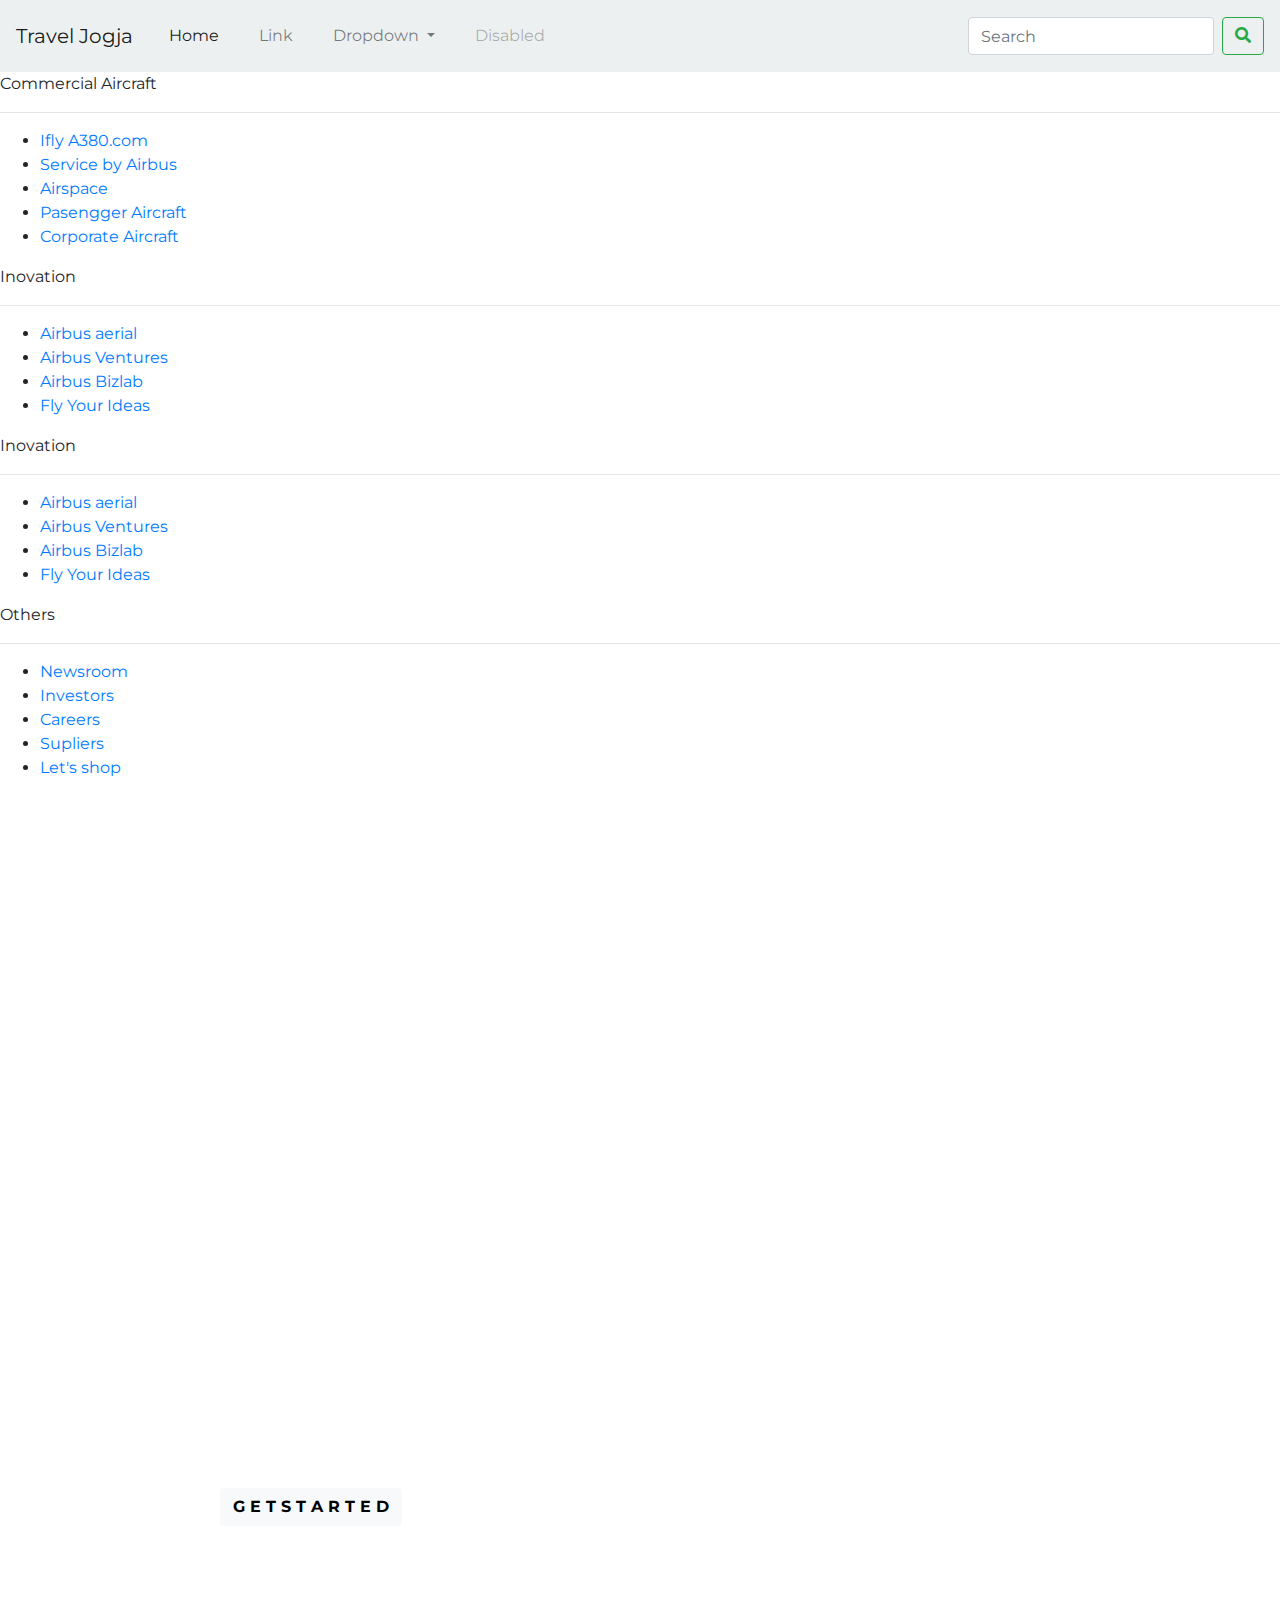
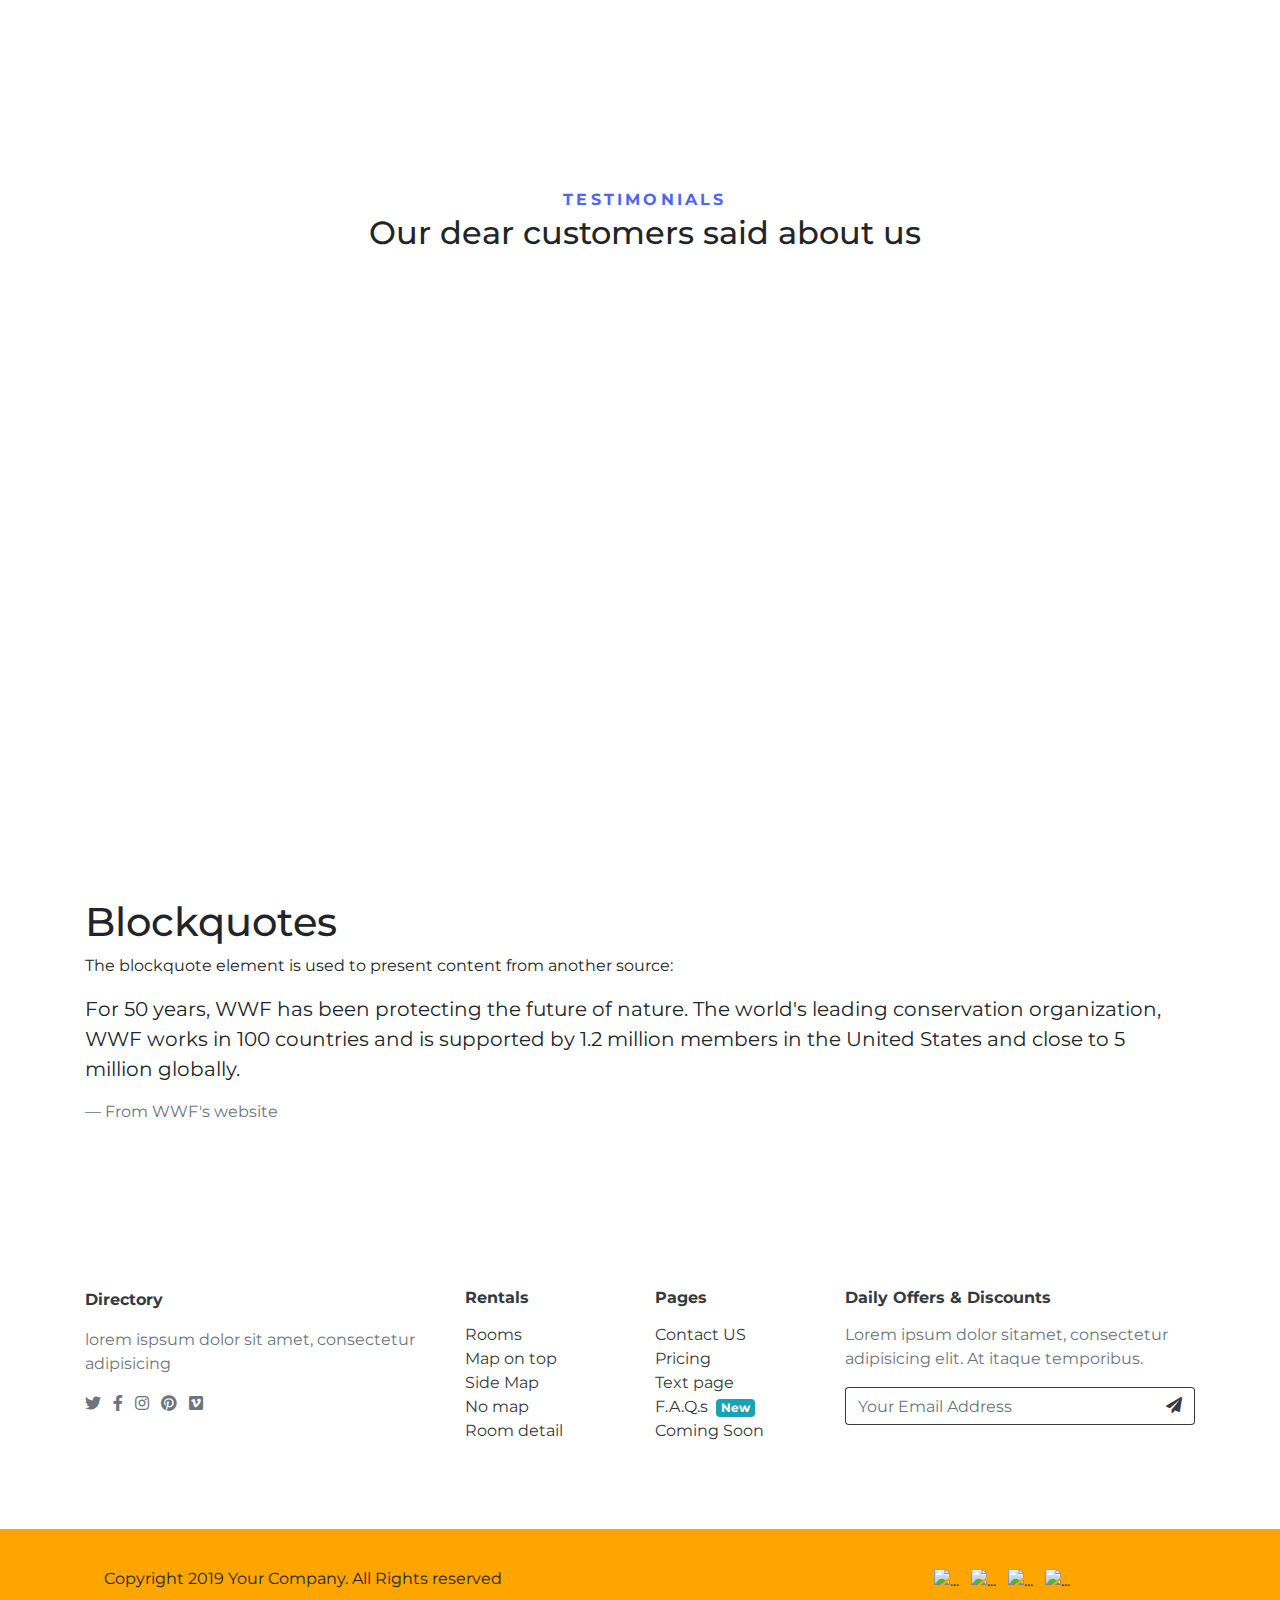
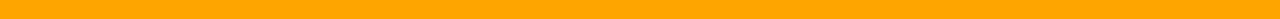
==== commit 53c68852: "UBAH" ====
--- a/index.html
+++ b/index.html
@@ -26,6 +26,11 @@
     <title>KUY Travel</title>
   </head>
   <body>
+    <style>
+      body {
+        font-family: 'Montserrat', sans-serif;
+      }
+    </style>
       <!--Navbar-->
     <nav class="kepala navbar navbar-expand-lg navbar-light fixed-top">
 
@@ -66,47 +71,127 @@
 
           <!--Slider-->
 
-          <div class="bd-example">
-                <div id="carouselExampleCaptions" class="carousel slide" data-ride="carousel">
-                  <ol class="carousel-indicators">
-                    <li data-target="#carouselExampleCaptions" data-slide-to="0" class="active"></li>
-                    <li data-target="#carouselExampleCaptions" data-slide-to="1"></li>
-                    <li data-target="#carouselExampleCaptions" data-slide-to="2"></li>
-                  </ol>
-                  <div class="carousel-inner">
-                    <div class="carousel-item active">
-                      <img src="image/walp.jpg" class="d-block w-100" alt="...">
-                      <div class="carousel-caption d-none d-md-block">
-                        <h5>First slide label</h5>
-                        <p>Nulla vitae elit libero, a pharetra augue mollis interdum.</p>
-                      </div>
-                    </div>
-                    <div class="carousel-item">
-                      <img src="image/wapl2.jpg" class="d-block w-100" alt="...">
-                      <div class="carousel-caption d-none d-md-block">
-                        <h5>Second slide label</h5>
-                        <p>Lorem ipsum dolor sit amet, consectetur adipiscing elit.</p>
-                      </div>
-                    </div>
-                    <div class="carousel-item">
-                      <img src="image/wapl2.jpg" class="d-block w-100" alt="...">
-                      <div class="carousel-caption d-none d-md-block">
-                        <h5>Third slide label</h5>
-                        <p>Praesent commodo cursus magna, vel scelerisque nisl consectetur.</p>
-                      </div>
+          <!--Carousel Wrapper-->
+<div id="carousel-example-2" class="carousel slide carousel-fade" data-ride="carousel">
+  <!--Indicators-->
+  <ol class="carousel-indicators">
+    <li data-target="#carousel-example-2" data-slide-to="0" class="active"></li>
+    <li data-target="#carousel-example-2" data-slide-to="1"></li>
+    <li data-target="#carousel-example-2" data-slide-to="2"></li>
+  </ol>
+  <!--/.Indicators-->
+  <!--Slides-->
+  <div class="carousel-inner" role="listbox">
+    <div class="carousel-item active">
+      <div class="view">
+        <img class="d-block w-100" src="https://mdbootstrap.com/img/Photos/Slides/img%20(68).jpg"
+          alt="First slide">
+        <div class="mask rgba-black-light"></div>
+      </div>
+      <div class="carousel-caption">
+        <h3 class="h3-responsive">Light mask</h3>
+        <p>First text</p>
+      </div>
+    </div>
+    <div class="carousel-item">
+      <!--Mask color-->
+      <div class="view">
+        <img class="d-block w-100" src="https://mdbootstrap.com/img/Photos/Slides/img%20(6).jpg"
+          alt="Second slide">
+        <div class="mask rgba-black-strong"></div>
+      </div>
+      <div class="carousel-caption">
+        <h3 class="h3-responsive">Strong mask</h3>
+        <p>Secondary text</p>
+      </div>
+    </div>
+    <div class="carousel-item">
+      <!--Mask color-->
+      <div class="view">
+        <img class="d-block w-100" src="https://mdbootstrap.com/img/Photos/Slides/img%20(9).jpg"
+          alt="Third slide">
+        <div class="mask rgba-black-slight"></div>
+      </div>
+      <div class="carousel-caption">
+        <h3 class="h3-responsive">Slight mask</h3>
+        <p>Third text</p>
+      </div>
+    </div>
+  </div>
+  <!--/.Slides-->
+  <!--Controls-->
+  <a class="carousel-control-prev" href="#carousel-example-2" role="button" data-slide="prev">
+    <span class="carousel-control-prev-icon" aria-hidden="true"></span>
+    <span class="sr-only">Previous</span>
+  </a>
+  <a class="carousel-control-next" href="#carousel-example-2" role="button" data-slide="next">
+    <span class="carousel-control-next-icon" aria-hidden="true"></span>
+    <span class="sr-only">Next</span>
+  </a>
+  <!--/.Controls-->
+</div>
+<!--/.Carousel Wrapper-->
+<br>
+<br>
+              <!--footer-->
+              <div class="menufooter">
+                <div class="listfooter">
+                  <div class="listfooter1">
+                    <p>Commercial Aircraft</p>
+                    <hr>
+                    <div class="listservis">
+                      <ul>
+                        <li><a href="#">Ifly A380.com</a></li>
+                        <li><a href="#">Service by Airbus</a></li>
+                        <li><a href="#">Airspace</a></li>
+                        <li><a href="#">Pasengger Aircraft</a></li>
+                        <li><a href="#">Corporate Aircraft</a></li>
+                      </ul>
                     </div>
                   </div>
-                  <a class="carousel-control-prev" href="#carouselExampleCaptions" role="button" data-slide="prev">
-                    <span class="carousel-control-prev-icon" aria-hidden="true"></span>
-                    <span class="sr-only">Previous</span>
-                  </a>
-                  <a class="carousel-control-next" href="#carouselExampleCaptions" role="button" data-slide="next">
-                    <span class="carousel-control-next-icon" aria-hidden="true"></span>
-                    <span class="sr-only">Next</span>
-                  </a>
-                </div>
-              </div>
-
+                  <div class="listfooter1">
+                      <p>Inovation</p>
+                      <hr>
+                      <div class="listservis">
+                        <ul>
+                          <li><a href="#">Airbus aerial</a></li>
+                          <li><a href="#">Airbus Ventures</a></li>
+                          <li><a href="#">Airbus Bizlab</a></li>
+                          <li><a href="#">Fly Your Ideas</a></li>
+                        </ul>
+                      </div>
+                        </div>
+                        <div class="listfooter1">
+                      <p>Inovation</p>
+                      <hr>
+                      <div class="listservis">
+                        <ul>
+                          <li><a href="#">Airbus aerial</a></li>
+                          <li><a href="#">Airbus Ventures</a></li>
+                          <li><a href="#">Airbus Bizlab</a></li>
+                          <li><a href="#">Fly Your Ideas</a></li>
+                        </ul>
+                      </div>
+                  </div>
+                  <div class="listfooter1">
+                      <p>Others</p>
+                      <hr>
+                      <div class="listservis">
+                        <ul>
+                          <li><a href="#">Newsroom</a></li>
+                          <li><a href="#">Investors</a></li>
+                          <li><a href="#">Careers</a></li>
+                          <li><a href="#">Supliers</a></li>
+                          <li><a href="#">Let's shop</a></li>
+                        </ul>
+                      </div>
+                  </div>
+                  <br>
+                  <br>
+                  <br>
+                <br>
+                <br>
+                <br>
                 <!-- footer nya jangan diubah lagi ntar aku yang atur-->                  
                 </div>
               <div class="container-fluid" style="width: 1320px;
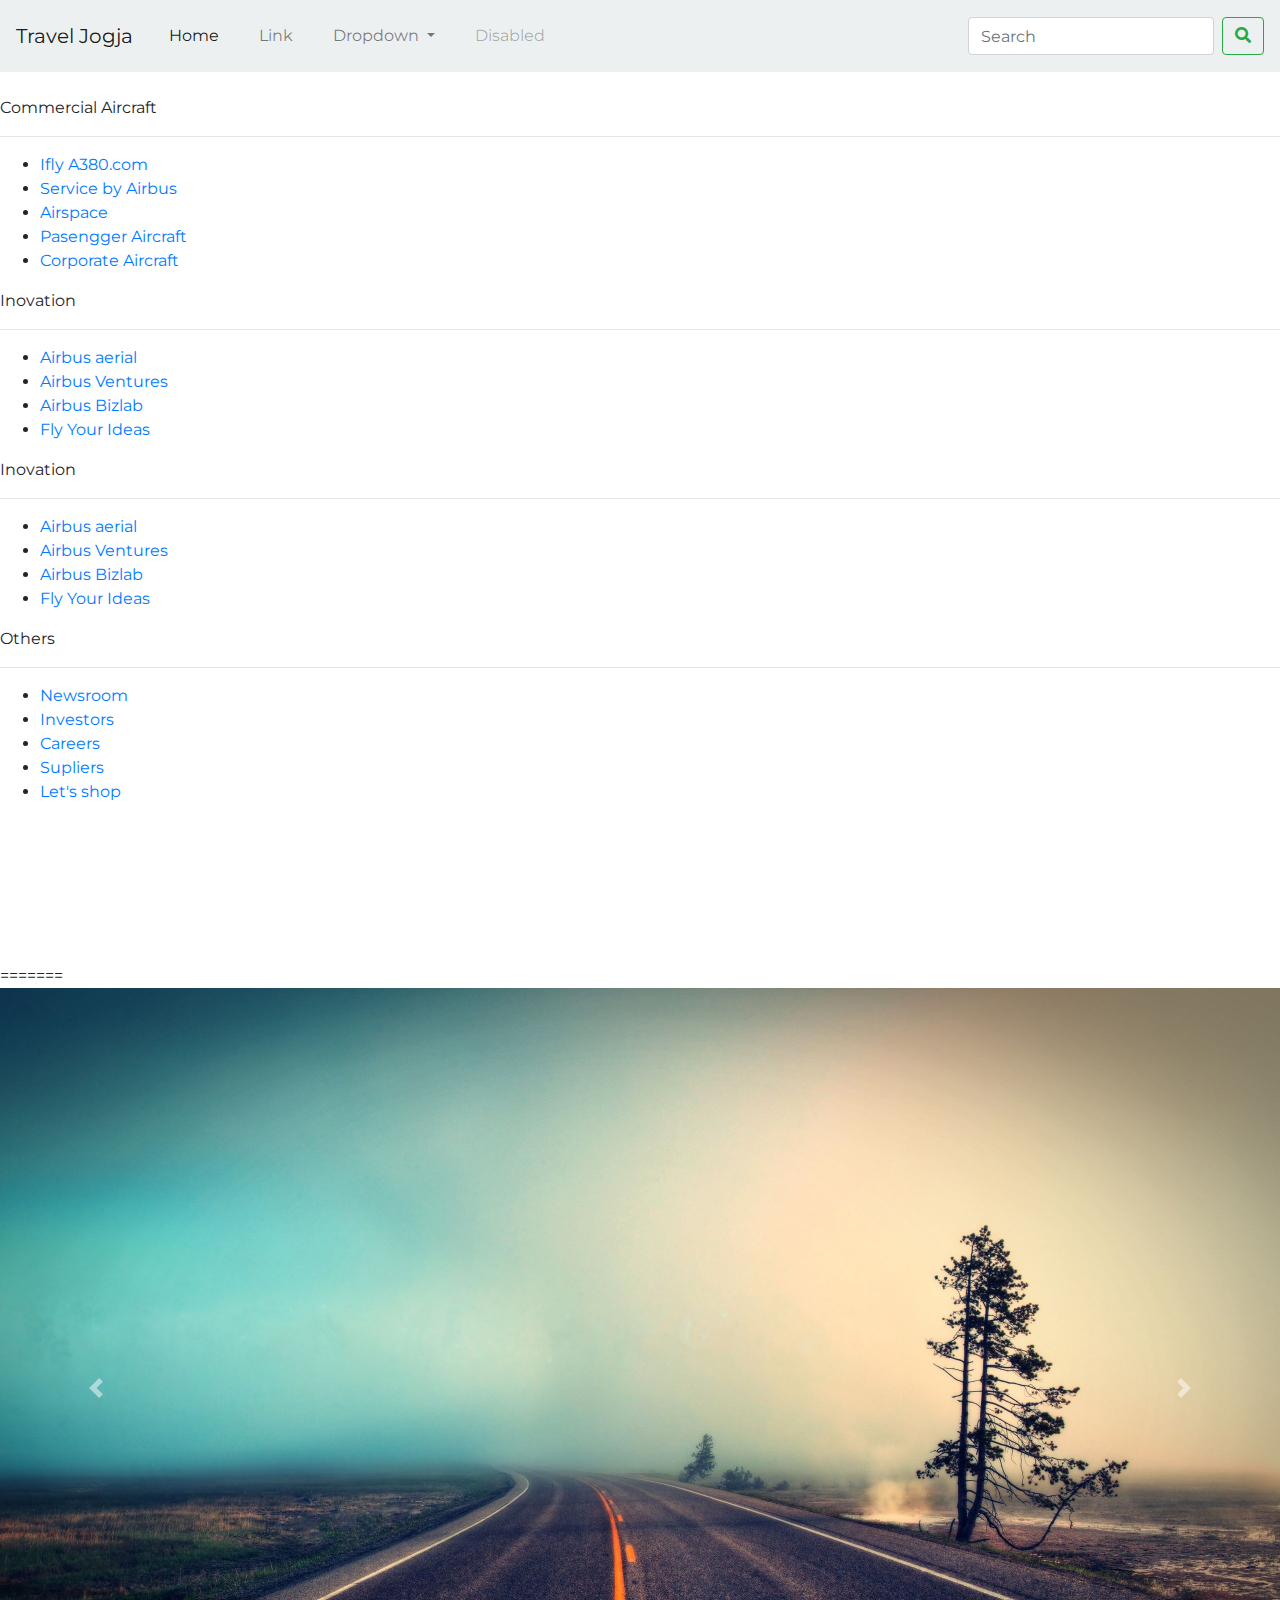
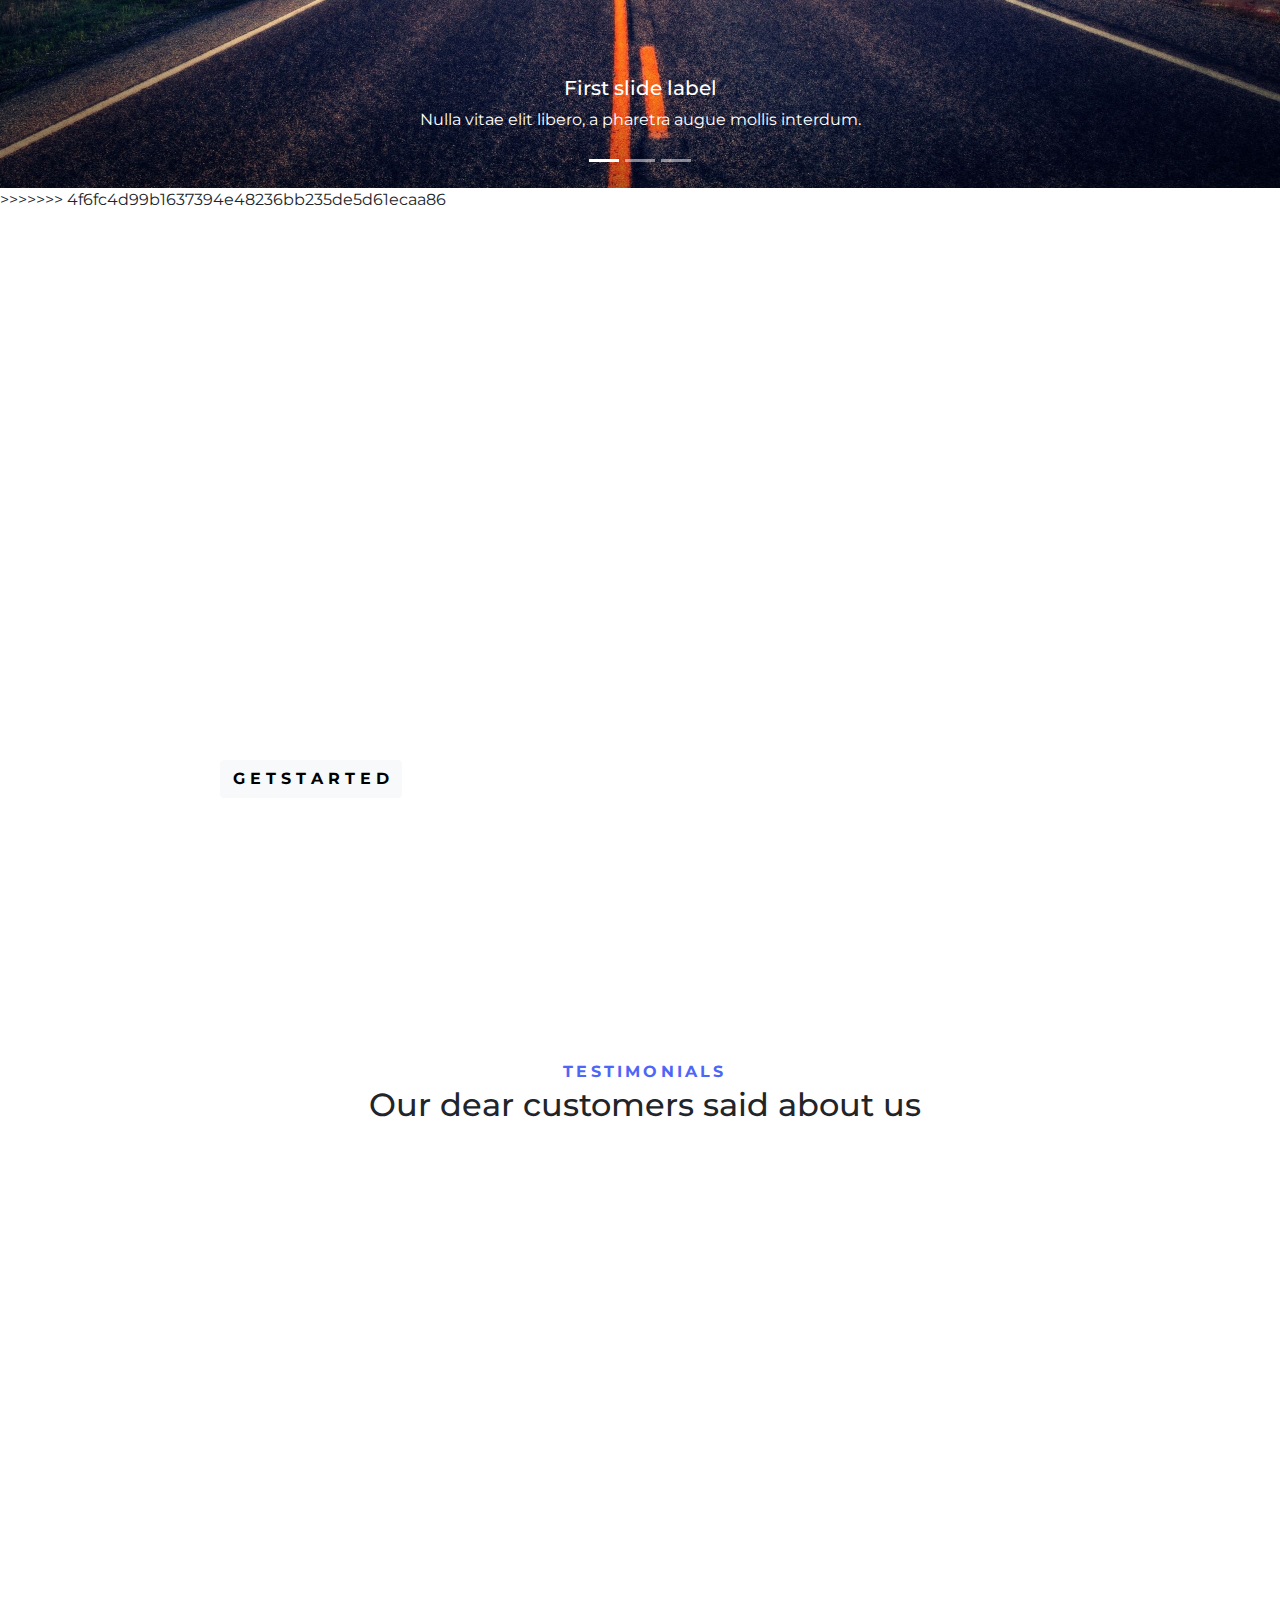
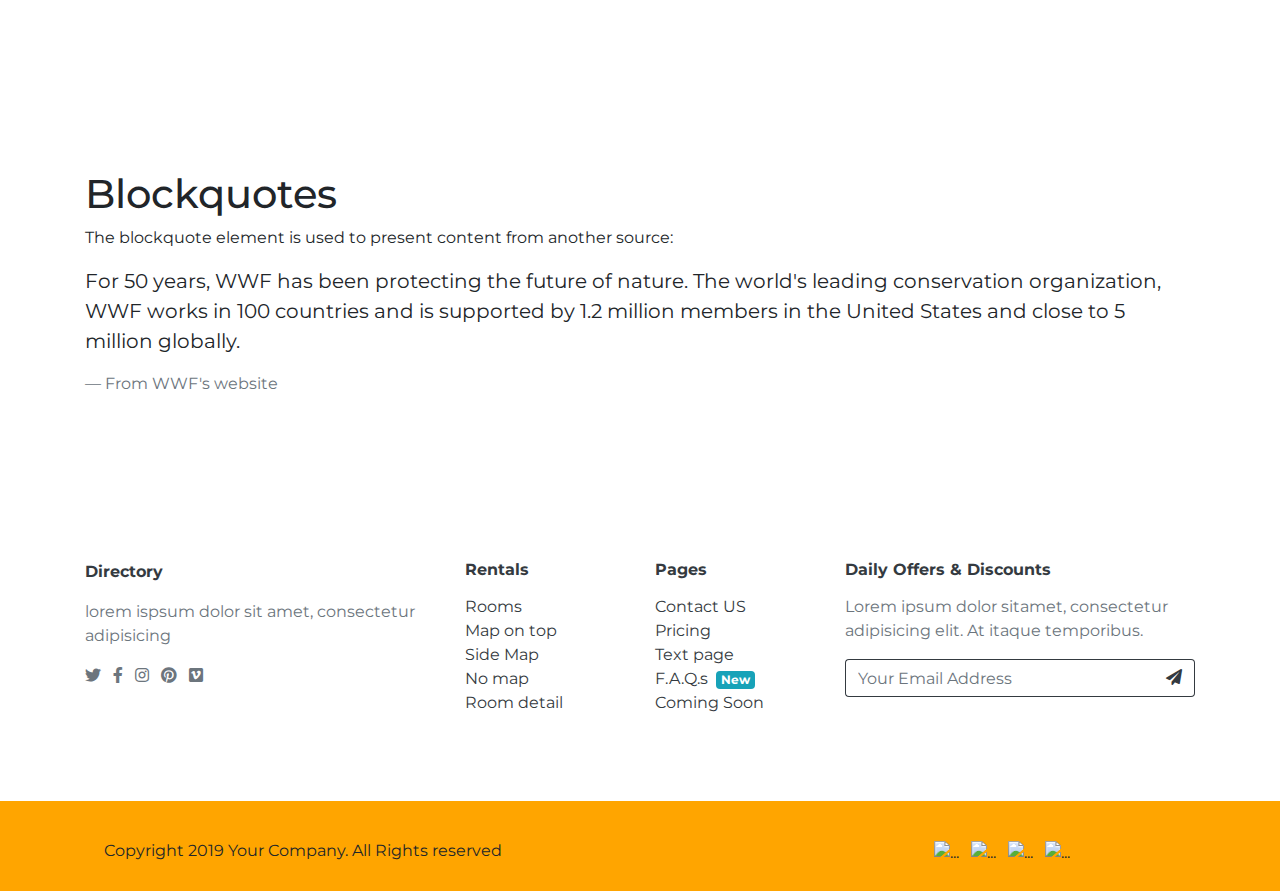
==== commit 7feb0bb6: "hj" ====
--- a/index.html
+++ b/index.html
@@ -71,6 +71,7 @@
 
           <!--Slider-->
 
+<<<<<<< HEAD
           <!--Carousel Wrapper-->
 <div id="carousel-example-2" class="carousel slide carousel-fade" data-ride="carousel">
   <!--Indicators-->
@@ -192,6 +193,49 @@
                 <br>
                 <br>
                 <br>
+=======
+          <div class="bd-example">
+                <div id="carouselExampleCaptions" class="carousel slide" data-ride="carousel">
+                  <ol class="carousel-indicators">
+                    <li data-target="#carouselExampleCaptions" data-slide-to="0" class="active"></li>
+                    <li data-target="#carouselExampleCaptions" data-slide-to="1"></li>
+                    <li data-target="#carouselExampleCaptions" data-slide-to="2"></li>
+                  </ol>
+                  <div class="carousel-inner">
+                    <div class="carousel-item active">
+                      <img src="image/walp.jpg" class="d-block w-100" alt="...">
+                      <div class="carousel-caption d-none d-md-block">
+                        <h5>First slide label</h5>
+                        <p>Nulla vitae elit libero, a pharetra augue mollis interdum.</p>
+                      </div>
+                    </div>
+                    <div class="carousel-item">
+                      <img src="image/wapl2.jpg" class="d-block w-100" alt="...">
+                      <div class="carousel-caption d-none d-md-block">
+                        <h5>Second slide label</h5>
+                        <p>Lorem ipsum dolor sit amet, consectetur adipiscing elit.</p>
+                      </div>
+                    </div>
+                    <div class="carousel-item">
+                      <img src="image/wapl2.jpg" class="d-block w-100" alt="...">
+                      <div class="carousel-caption d-none d-md-block">
+                        <h5>Third slide label</h5>
+                        <p>Praesent commodo cursus magna, vel scelerisque nisl consectetur.</p>
+                      </div>
+                    </div>
+                  </div>
+                  <a class="carousel-control-prev" href="#carouselExampleCaptions" role="button" data-slide="prev">
+                    <span class="carousel-control-prev-icon" aria-hidden="true"></span>
+                    <span class="sr-only">Previous</span>
+                  </a>
+                  <a class="carousel-control-next" href="#carouselExampleCaptions" role="button" data-slide="next">
+                    <span class="carousel-control-next-icon" aria-hidden="true"></span>
+                    <span class="sr-only">Next</span>
+                  </a>
+                </div>
+              </div>
+
+>>>>>>> 4f6fc4d99b1637394e48236bb235de5d61ecaa86
                 <!-- footer nya jangan diubah lagi ntar aku yang atur-->                  
                 </div>
               <div class="container-fluid" style="width: 1320px;
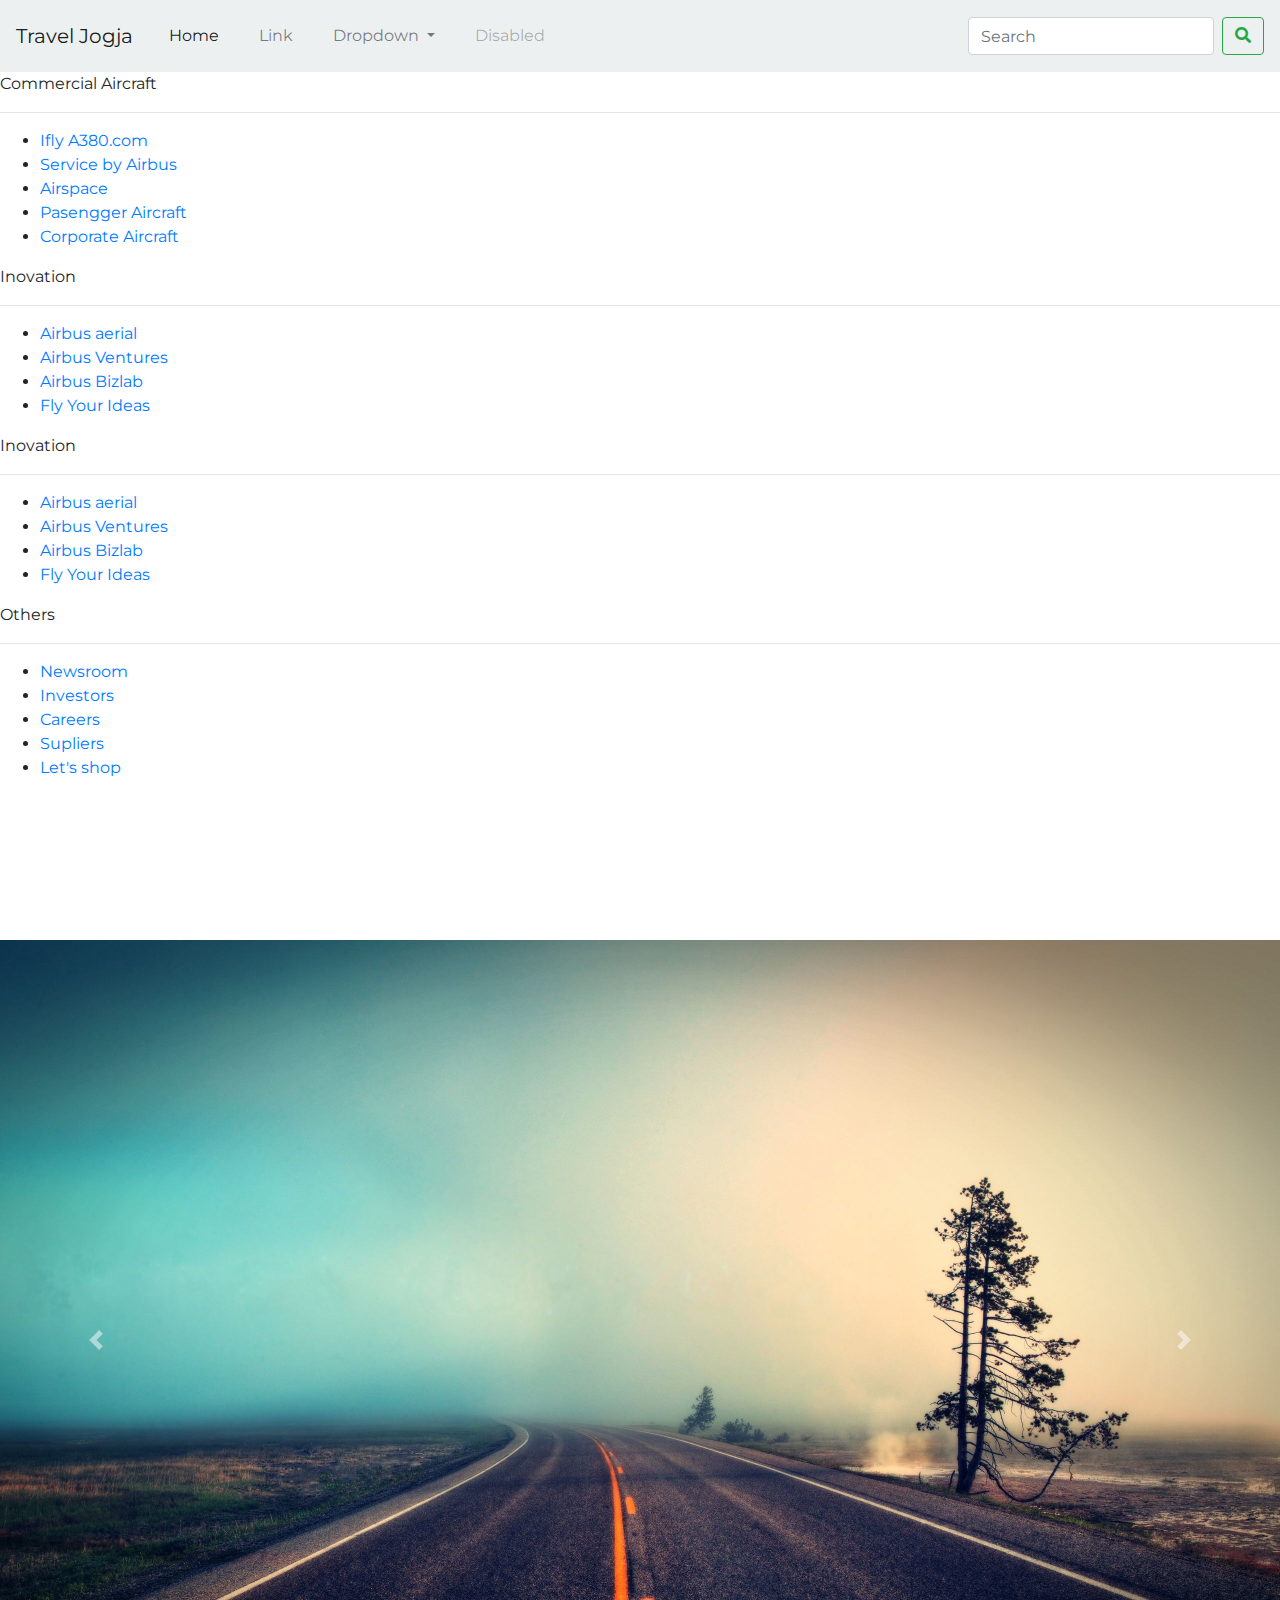
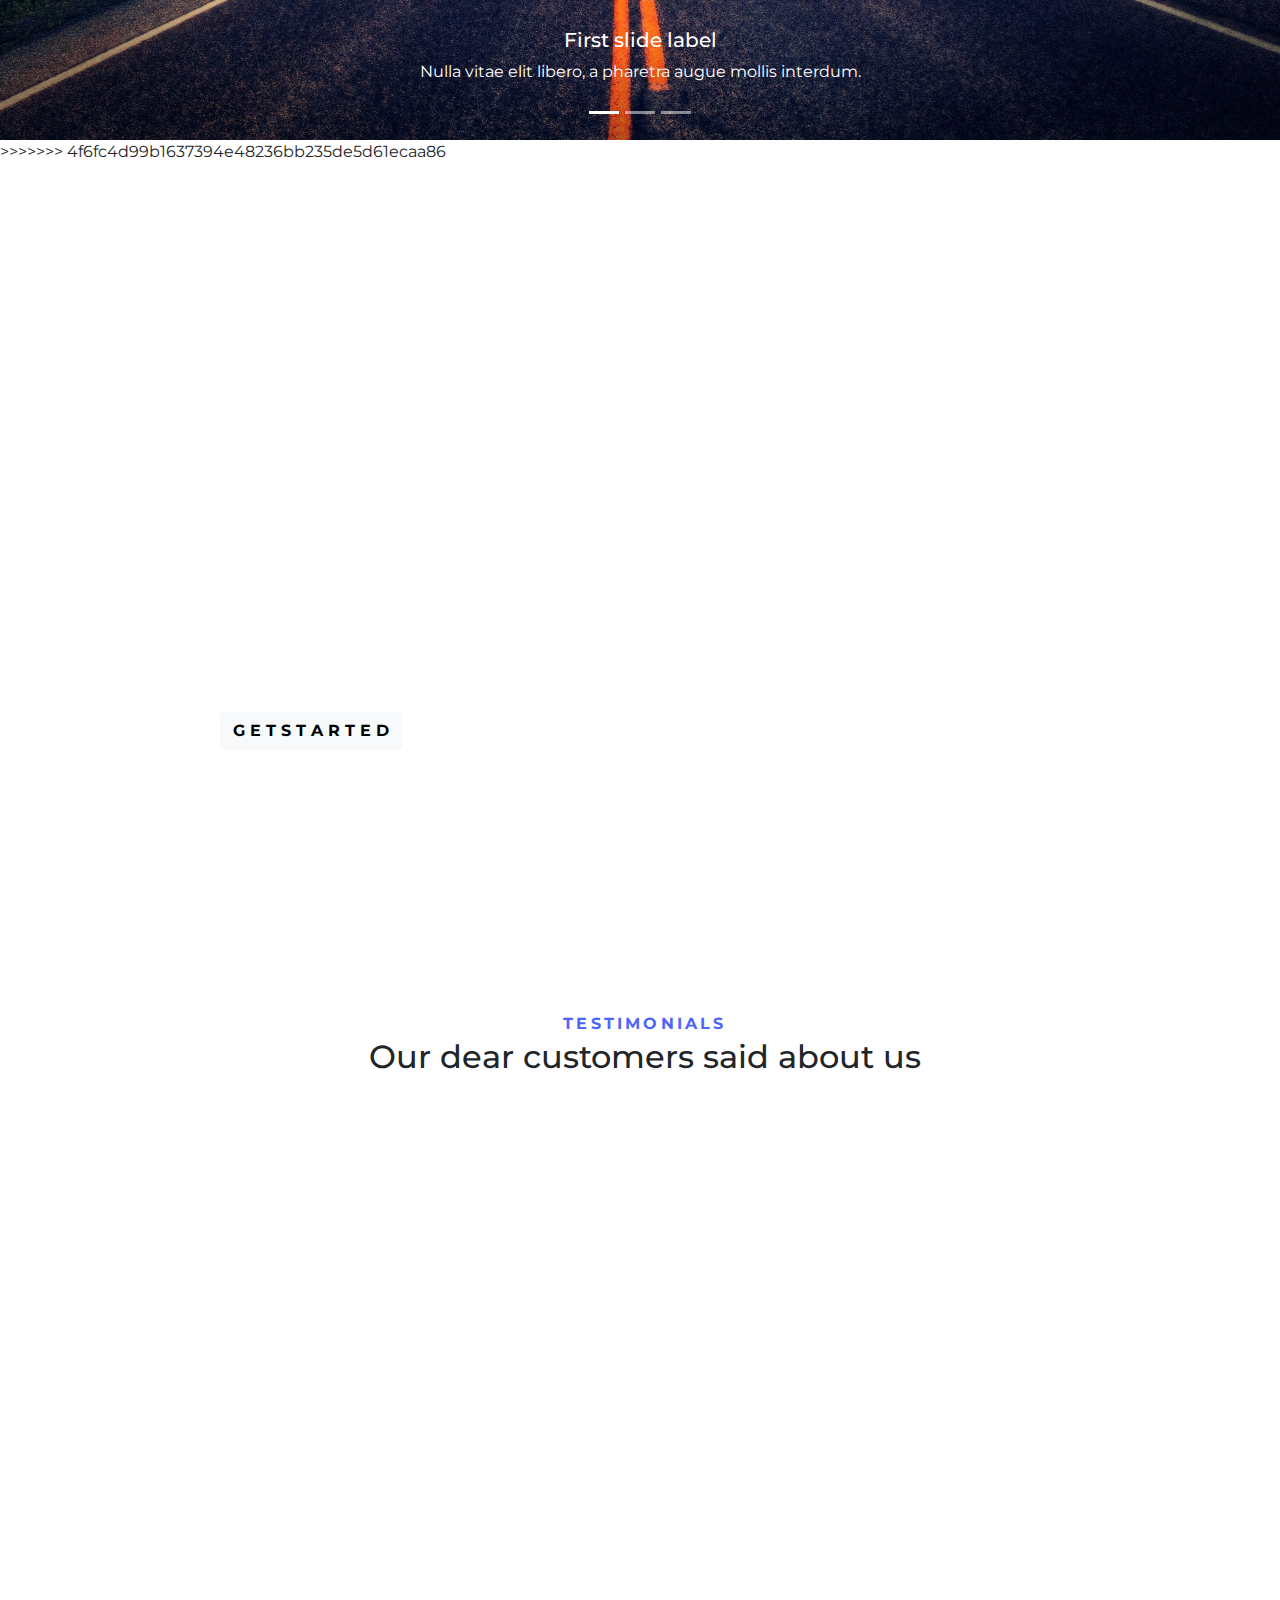
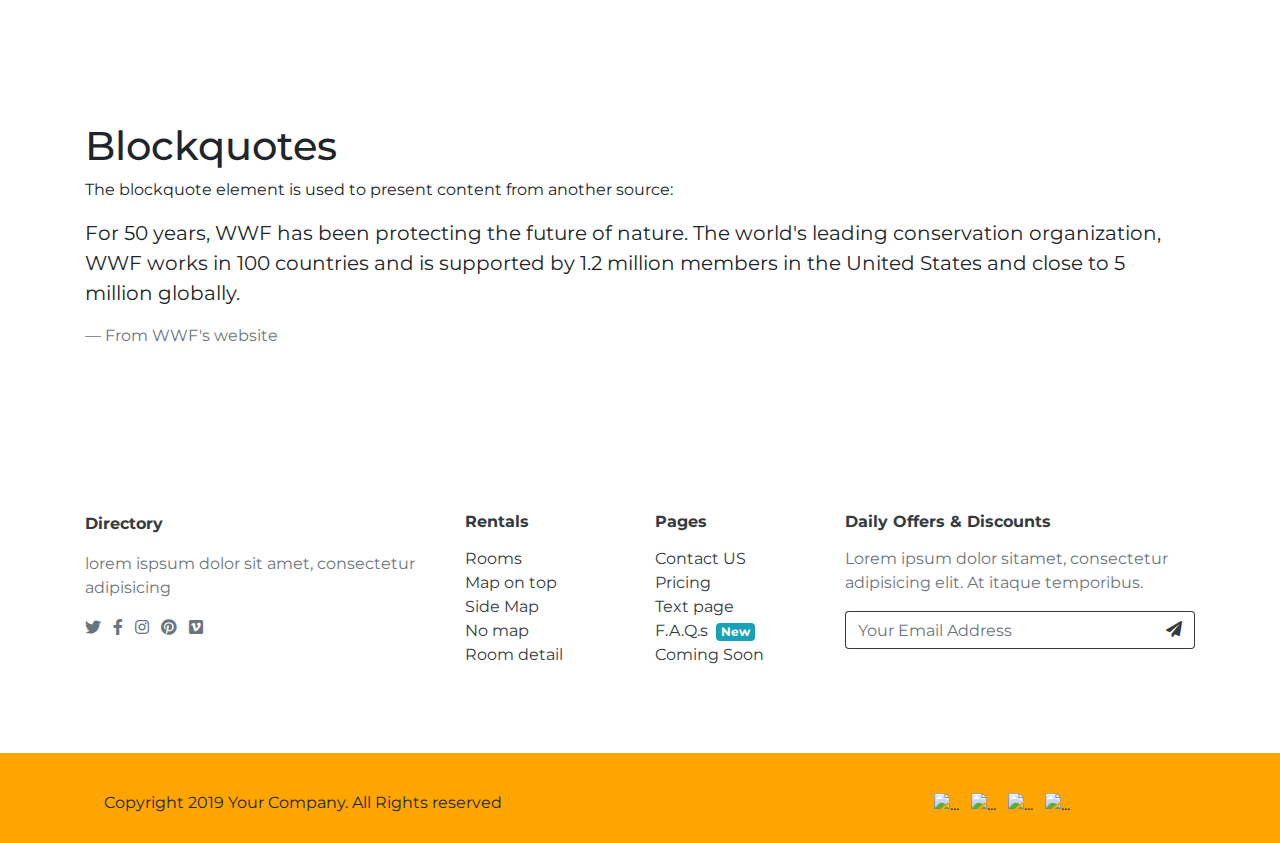
==== commit a4fd092a: "ubah gan" ====
--- a/index.html
+++ b/index.html
@@ -28,6 +28,7 @@
   <body>
     <style>
       body {
+        width: 100%;
         font-family: 'Montserrat', sans-serif;
       }
     </style>
@@ -70,8 +71,6 @@
           </nav>
 
           <!--Slider-->
-
-<<<<<<< HEAD
           <!--Carousel Wrapper-->
 <div id="carousel-example-2" class="carousel slide carousel-fade" data-ride="carousel">
   <!--Indicators-->
@@ -193,7 +192,6 @@
                 <br>
                 <br>
                 <br>
-=======
           <div class="bd-example">
                 <div id="carouselExampleCaptions" class="carousel slide" data-ride="carousel">
                   <ol class="carousel-indicators">
